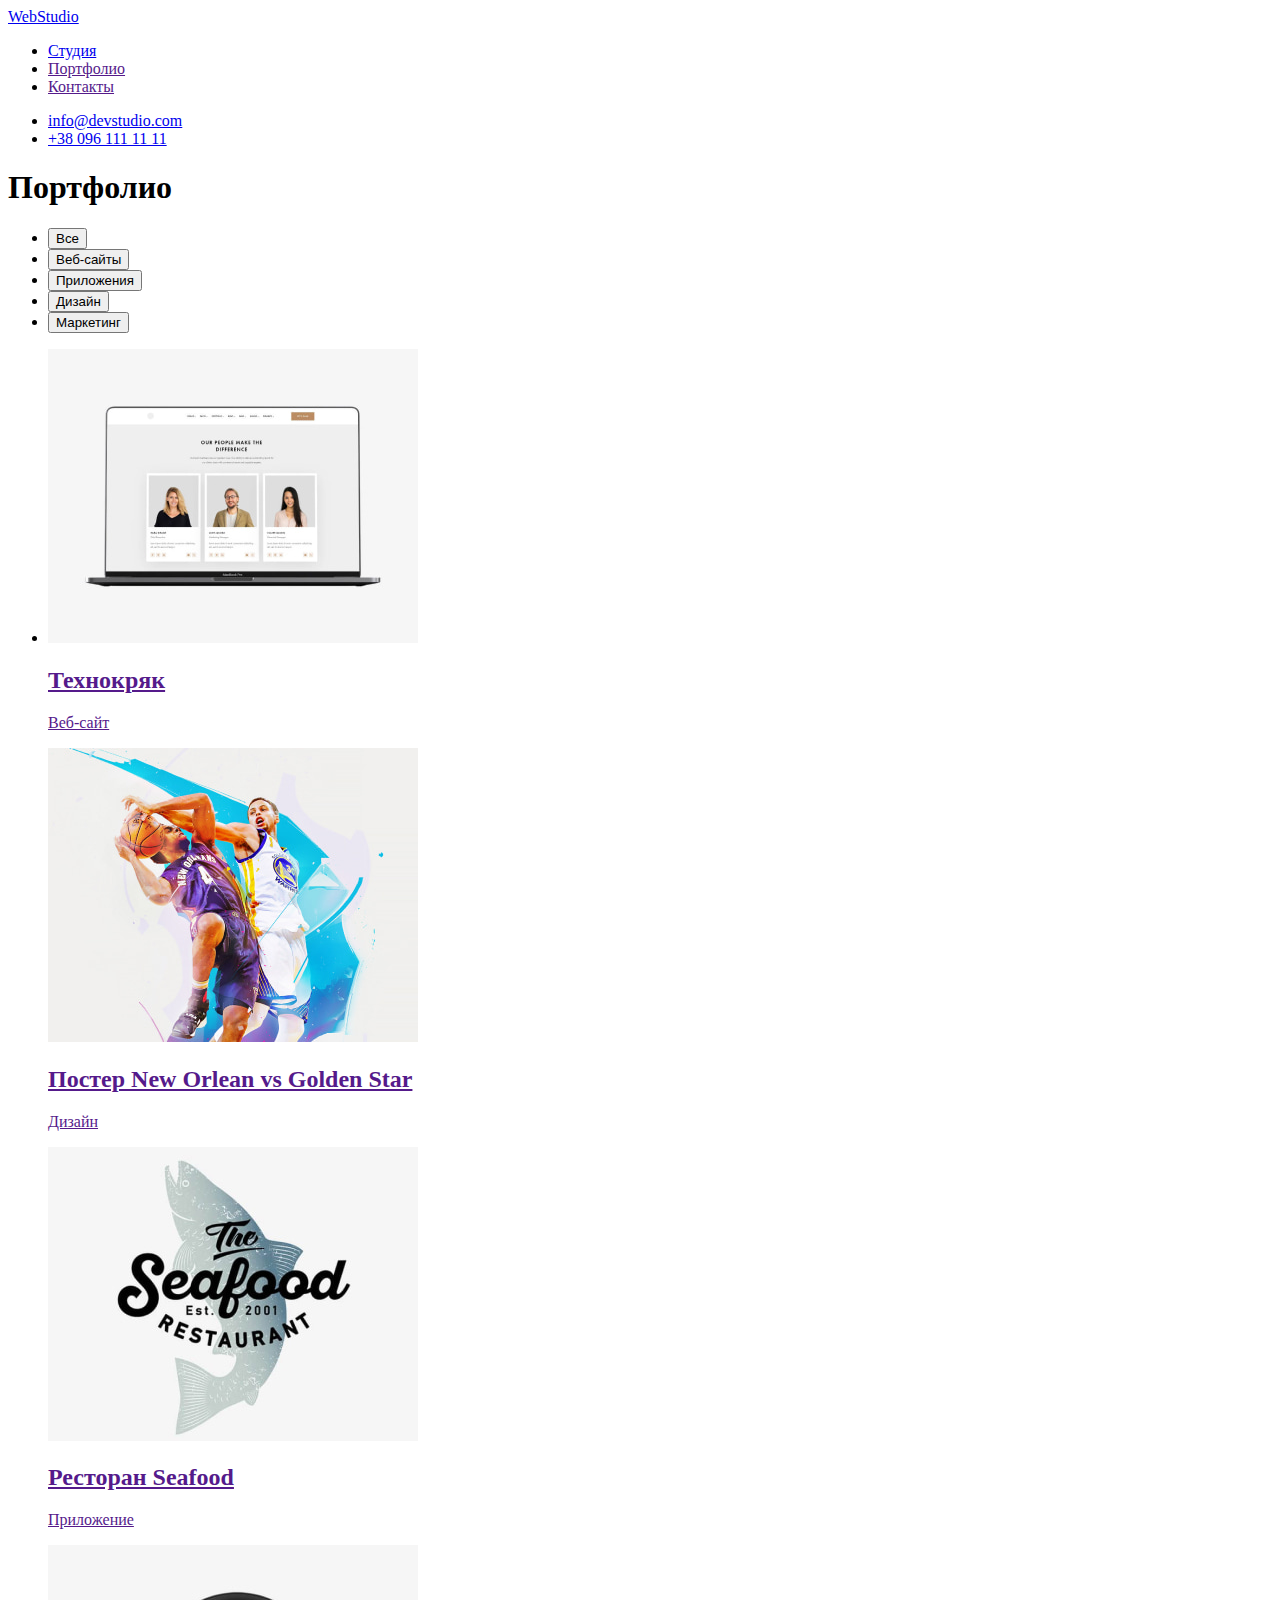
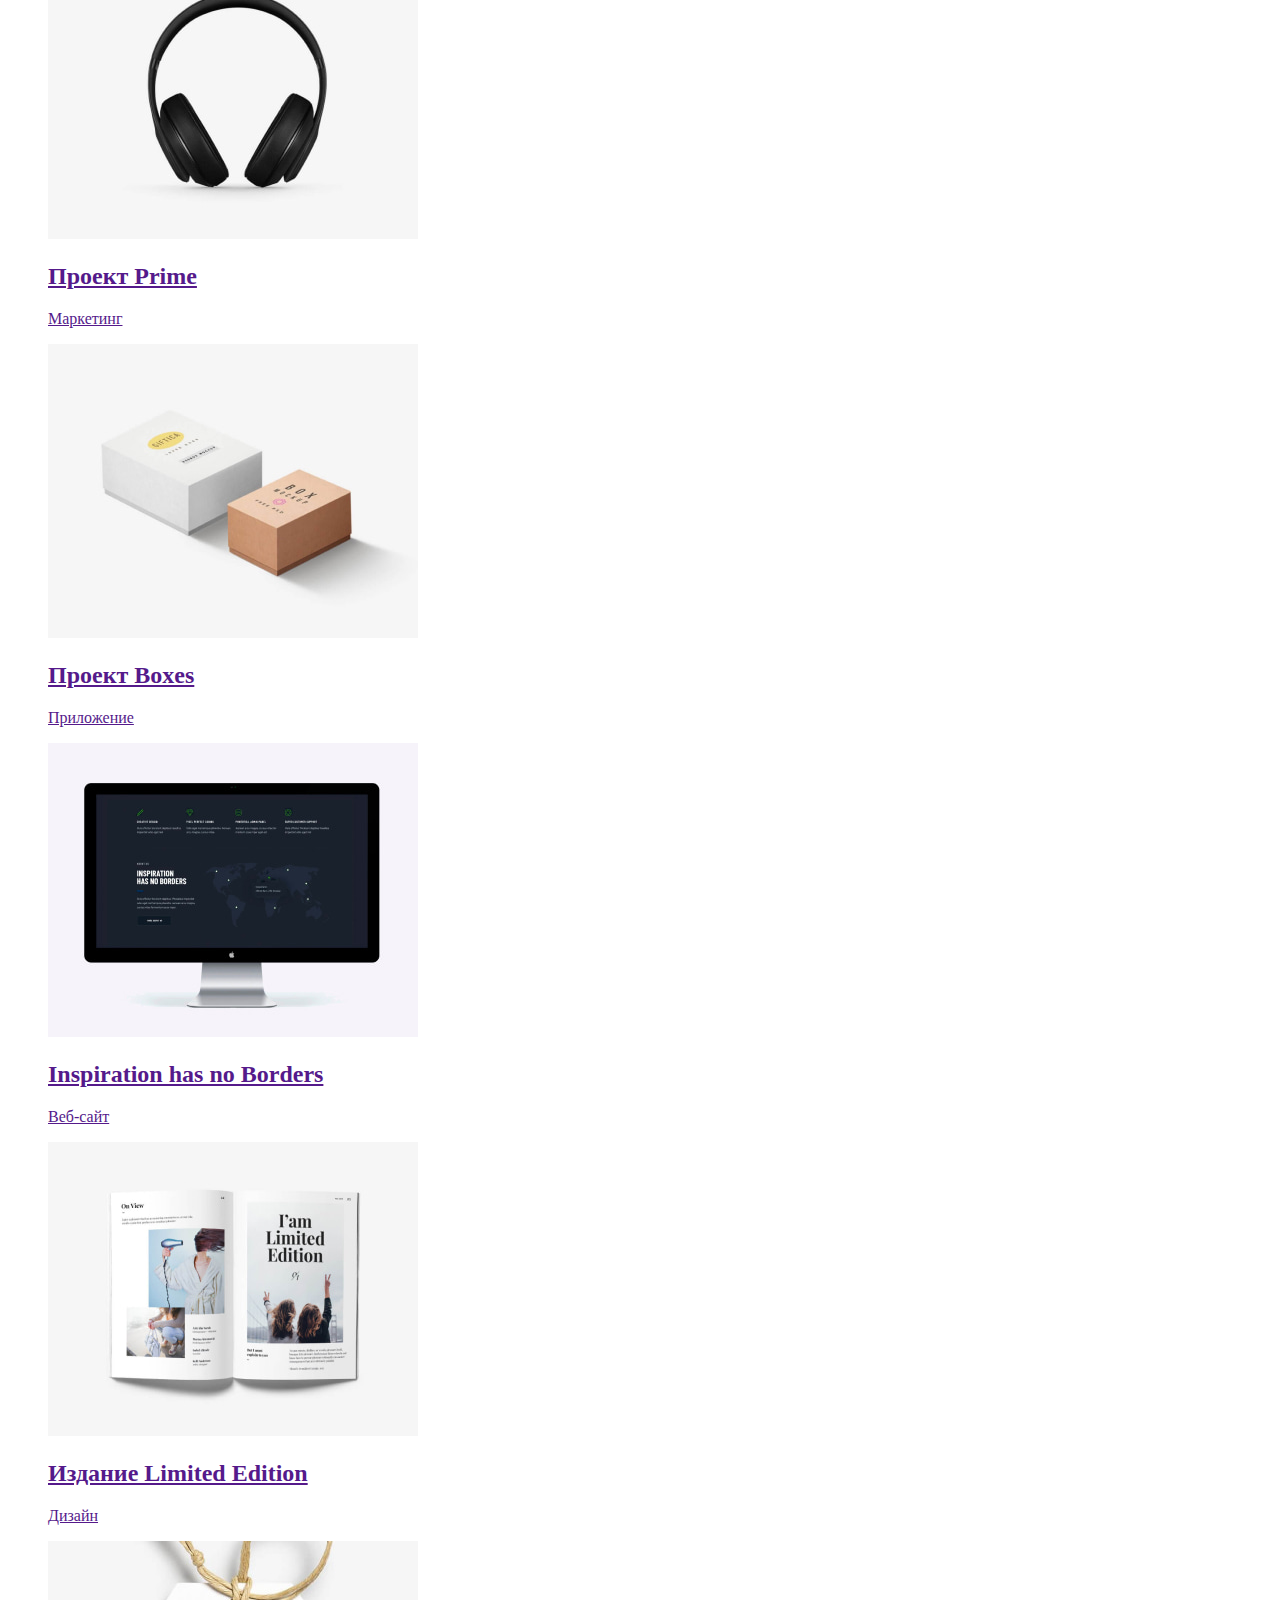
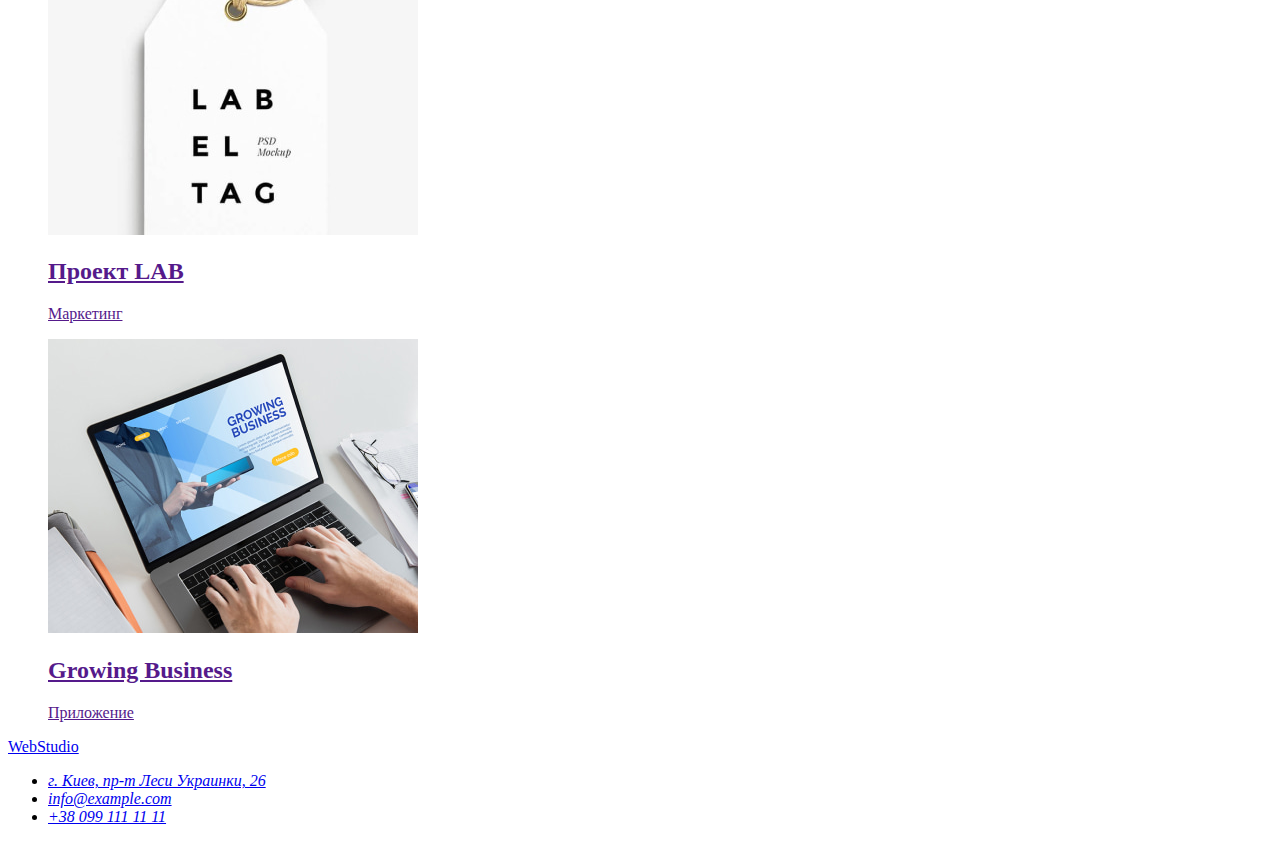
==== portfolio.html @ c010b56a "Добавляет страницу Портфолио, CSS-файл, ссылки на главную страницу" ====
<!DOCTYPE html>
<html lang="ru">
  <head>
    <meta charset="UTF-8" />
    <meta http-equiv="X-UA-Compatible" content="IE=edge" />
    <meta name="viewport" content="width=device-width, initial-scale=1.0" />
    <title>Document</title>
  </head>
  <body>
    <header>
      <nav>
        <a
          href="https://anatoliiyaremchenko.github.io/goit-markup-hw-02/"
          lang="en"
          >WebStudio</a
        >
        <ul>
          <li><a href="https://anatoliiyaremchenko.github.io/goit-markup-hw-02/">Студия</a></li>
          <li><a href="">Портфолио</a></li>
          <li><a href="">Контакты</a></li>
        </ul>
      </nav>
      <ul>
        <li><a href="mailto:info@devstudio.com">info@devstudio.com</a></li>
        <li><a href="tel:+380961111111">+38 096 111 11 11</a></li>
      </ul>
    </header>
    <main>
      <h1>Портфолио</h1>
      <ul>
        <li><button type="button">Все</button></li>
        <li><button type="button">Веб-сайты</button></li>
        <li><button type="button">Приложения</button></li>
        <li><button type="button">Дизайн</button></li>
        <li><button type="button">Маркетинг</button></li>
      </ul>
      <ul>
        <li>
          <a href="">
            <img src="images/02-01.jpg" alt="" width="370" />
            <h2>Технокряк</h2>
            <p>Веб-сайт</p>
          </a>
          <a href="">
            <img src="images/02-02.jpg" alt="" width="370" />
            <h2>Постер New Orlean vs Golden Star</h2>
            <p>Дизайн</p>
          </a>
          <a href="">
            <img src="images/02-03.jpg" alt="" width="370" />
            <h2>Ресторан Seafood</h2>
            <p>Приложение</p>
          </a>
          <a href="">
            <img src="images/02-04.jpg" alt="" width="370" />
            <h2>Проект Prime</h2>
            <p>Маркетинг</p>
          </a>
          <a href="">
            <img src="images/02-05.jpg" alt="" width="370" />
            <h2>Проект Boxes</h2>
            <p>Приложение</p>
          </a>
          <a href="">
            <img src="images/02-06.jpg" alt="" width="370" />
            <h2>Inspiration has no Borders</h2>
            <p>Веб-сайт</p>
          </a>
          <a href="">
            <img src="images/02-07.jpg" alt="" width="370" />
            <h2>Издание Limited Edition</h2>
            <p>Дизайн</p>
          </a>
          <a href="">
            <img src="images/02-08.jpg" alt="" width="370" />
            <h2>Проект LAB</h2>
            <p>Маркетинг</p>
          </a>
          <a href="">
            <img src="images/02-09.jpg" alt="" width="370" />
            <h2>Growing Business</h2>
            <p>Приложение</p>
          </a>
        </li>
      </ul>
    </main>
    <footer>
      <a href="https://anatoliiyaremchenko.github.io/goit-markup-hw-02/" lang="en">WebStudio</a>
      <address>
        <ul>
          <li>
            <a
              href="https://www.google.com/maps/place/%D0%B1%D1%83%D0%BB.+%D0%9B%D0%B5%D1%81%D0%B8+%D0%A3%D0%BA%D1%80%D0%B0%D0%B8%D0%BD%D0%BA%D0%B8,+26,+%D0%9A%D0%B8%D0%B5%D0%B2,+02000/@50.426979,30.5380378,15.58z/data=!4m5!3m4!1s0x40d4cf0e033ecbe9:0x57a4dffefec77da0!8m2!3d50.4265807!4d30.5383858"
              >г. Киев, пр-т Леси Украинки, 26</a
            >
          </li>
          <li>
            <a href="mailto:info@example.com" lang="en">info@example.com</a>
          </li>
          <li><a href="tel:+380991111111">+38 099 111 11 11</a></li>
        </ul>
      </address>
    </footer>
  </body>
</html>
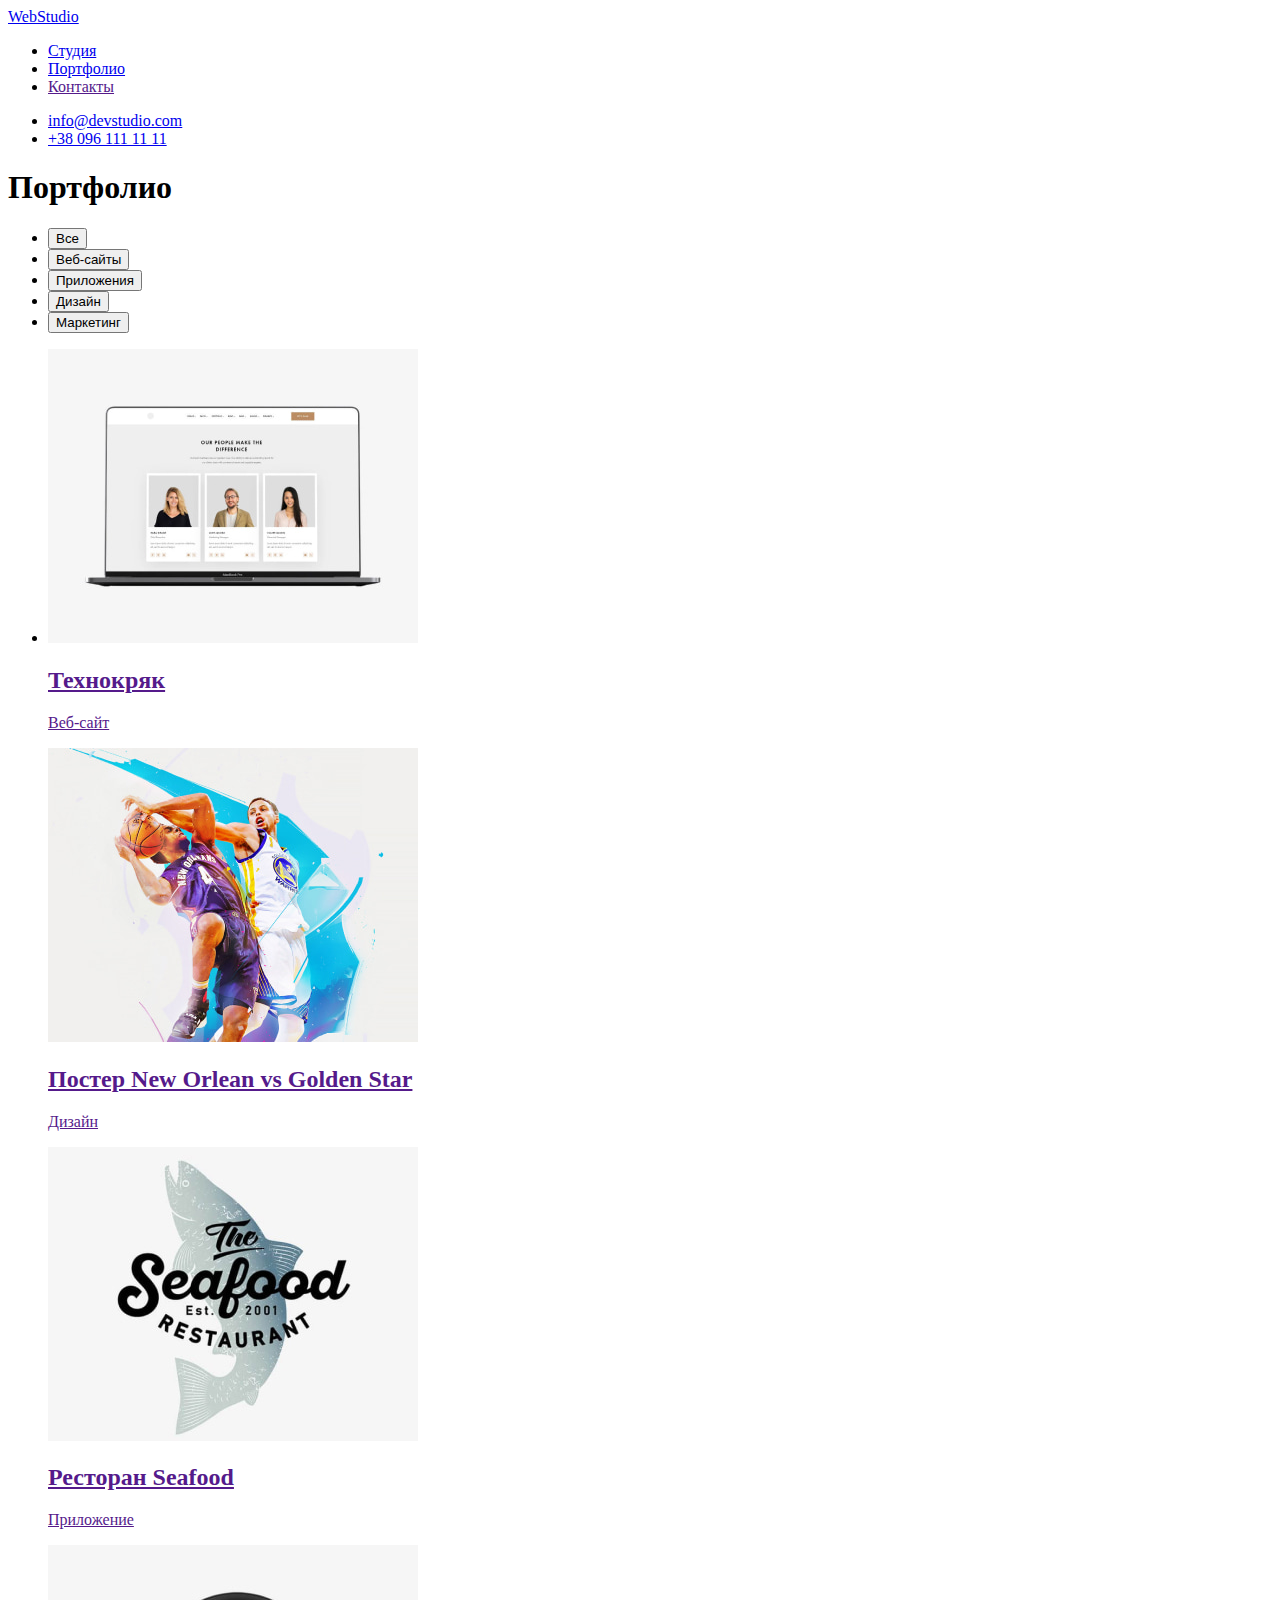
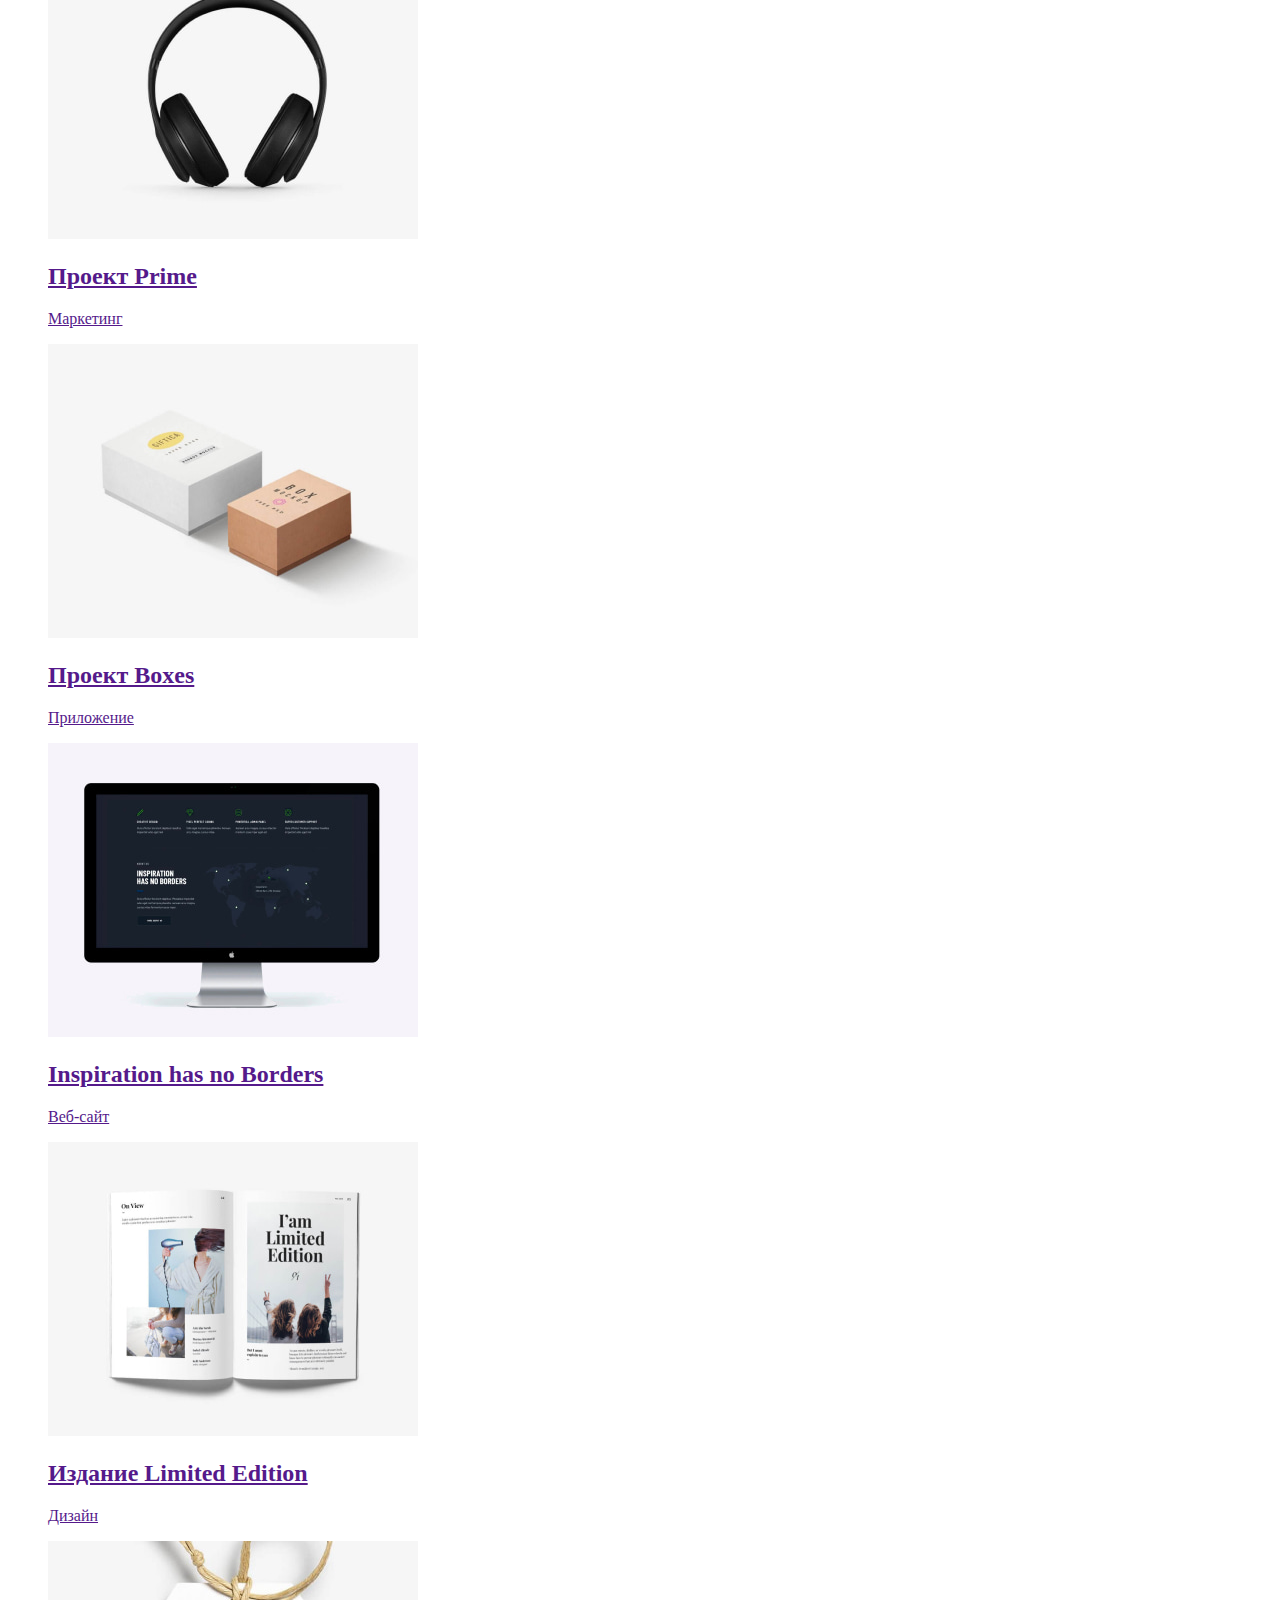
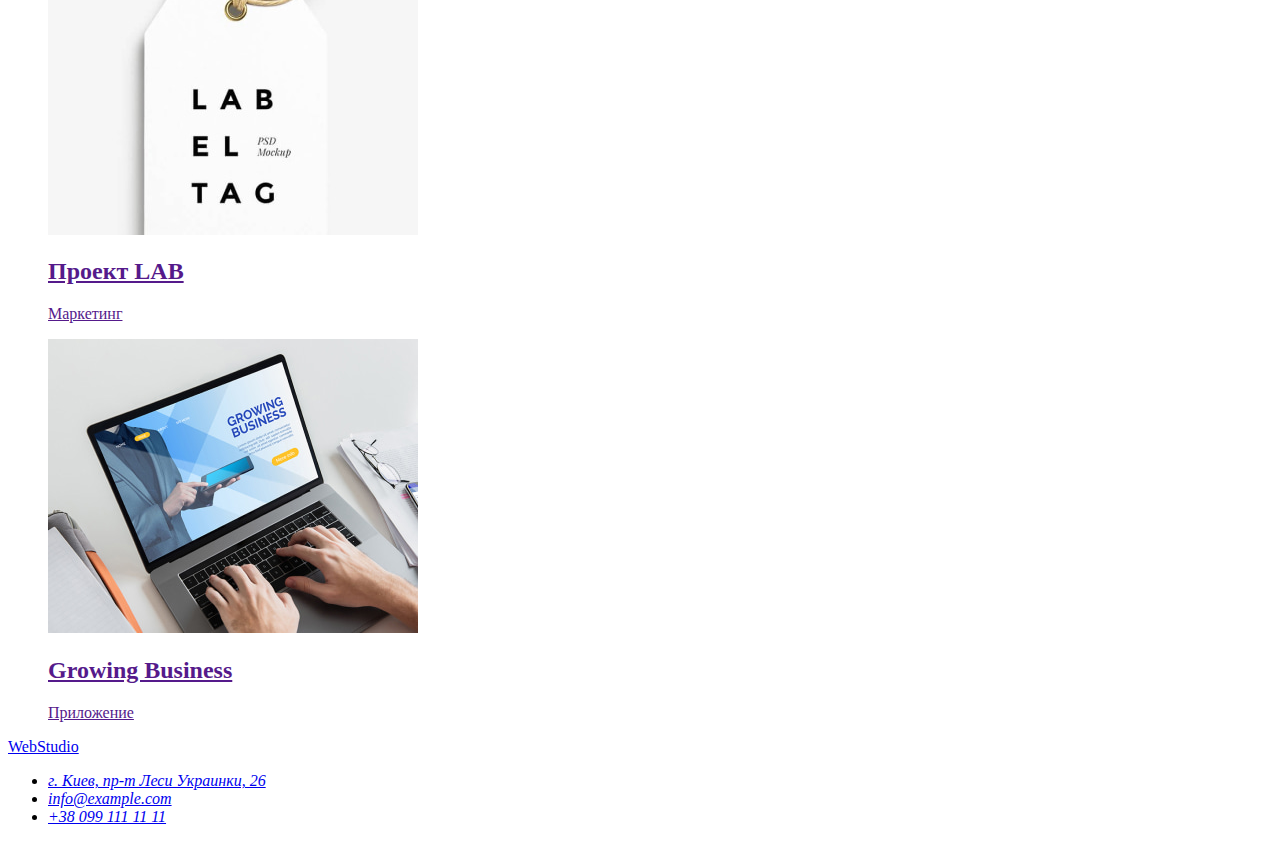
==== commit 349b1f95: "Добавляет адрес ссылки на Портфолио" ====
--- a/portfolio.html
+++ b/portfolio.html
@@ -15,8 +15,12 @@
           >WebStudio</a
         >
         <ul>
-          <li><a href="https://anatoliiyaremchenko.github.io/goit-markup-hw-02/">Студия</a></li>
-          <li><a href="">Портфолио</a></li>
+          <li>
+            <a href="https://anatoliiyaremchenko.github.io/goit-markup-hw-02/"
+              >Студия</a
+            >
+          </li>
+          <li><a href="portfolio.html">Портфолио</a></li>
           <li><a href="">Контакты</a></li>
         </ul>
       </nav>
@@ -85,7 +89,11 @@
       </ul>
     </main>
     <footer>
-      <a href="https://anatoliiyaremchenko.github.io/goit-markup-hw-02/" lang="en">WebStudio</a>
+      <a
+        href="https://anatoliiyaremchenko.github.io/goit-markup-hw-02/"
+        lang="en"
+        >WebStudio</a
+      >
       <address>
         <ul>
           <li>
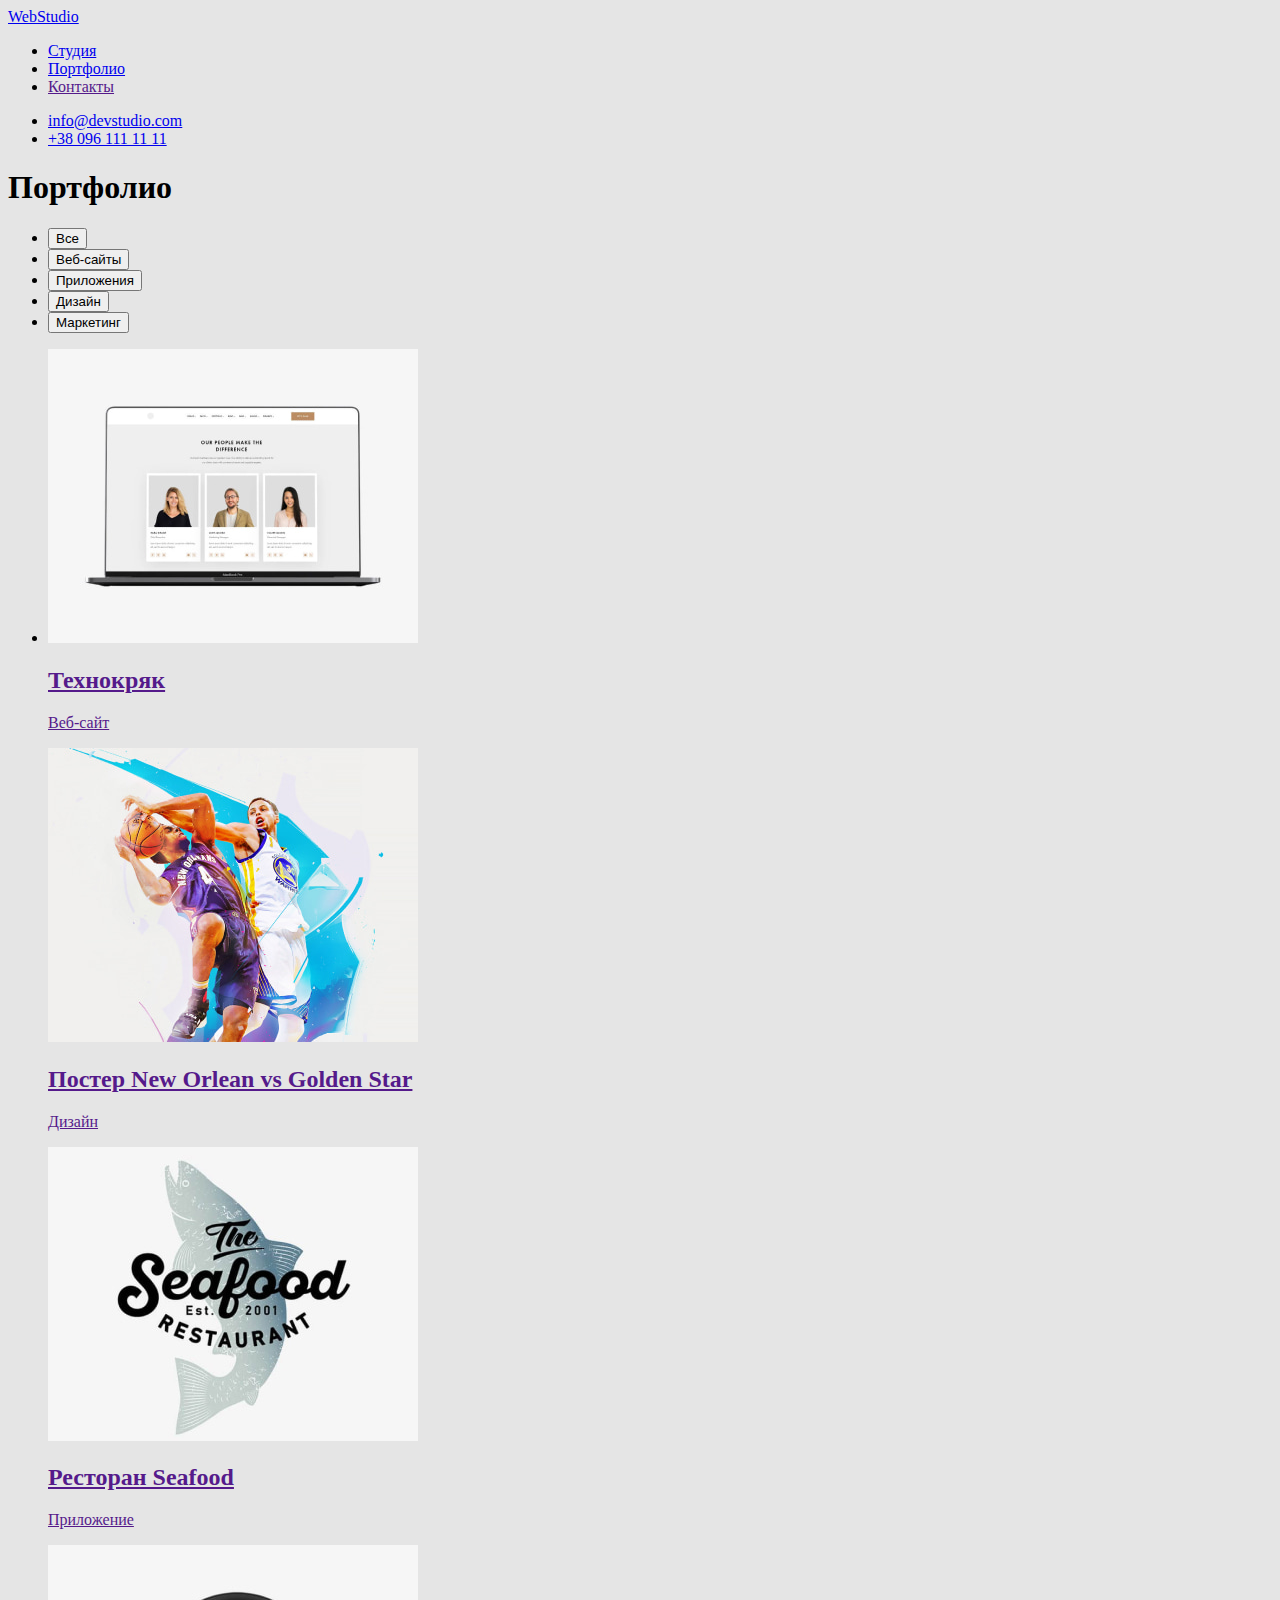
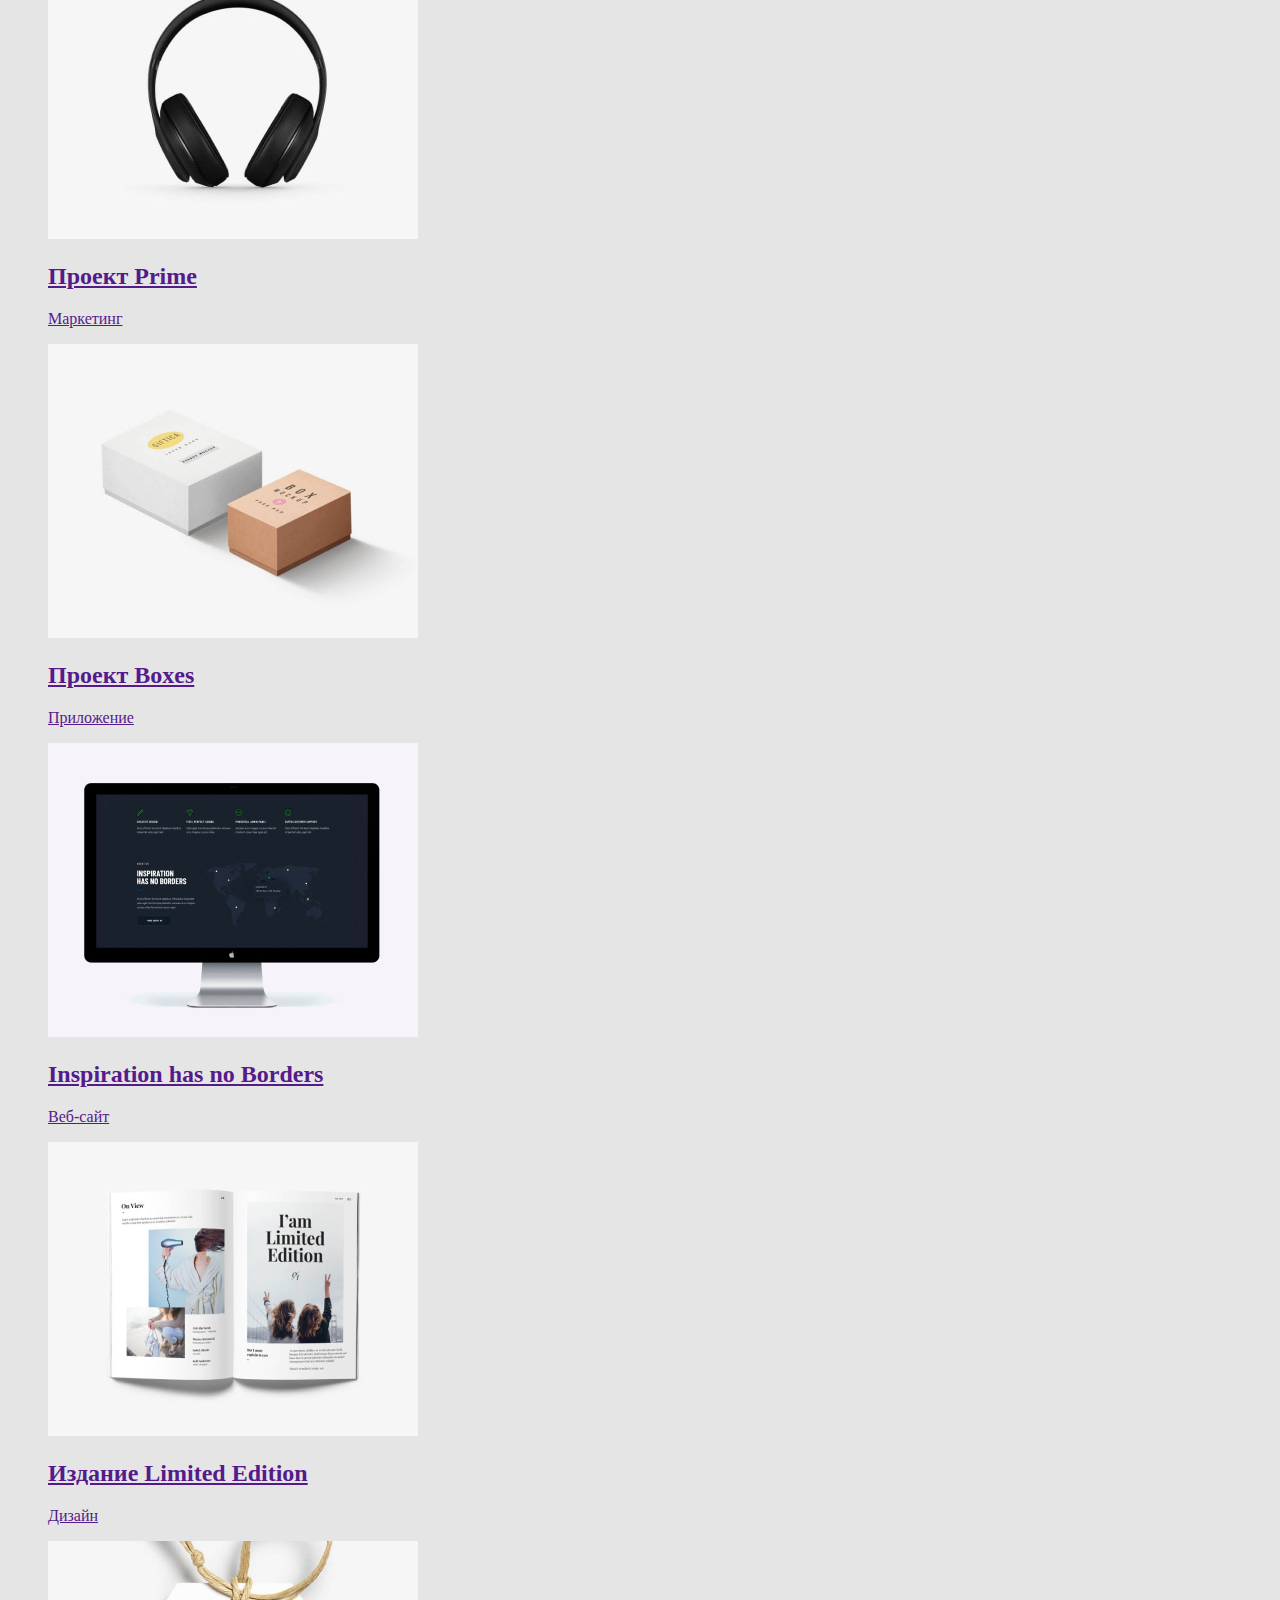
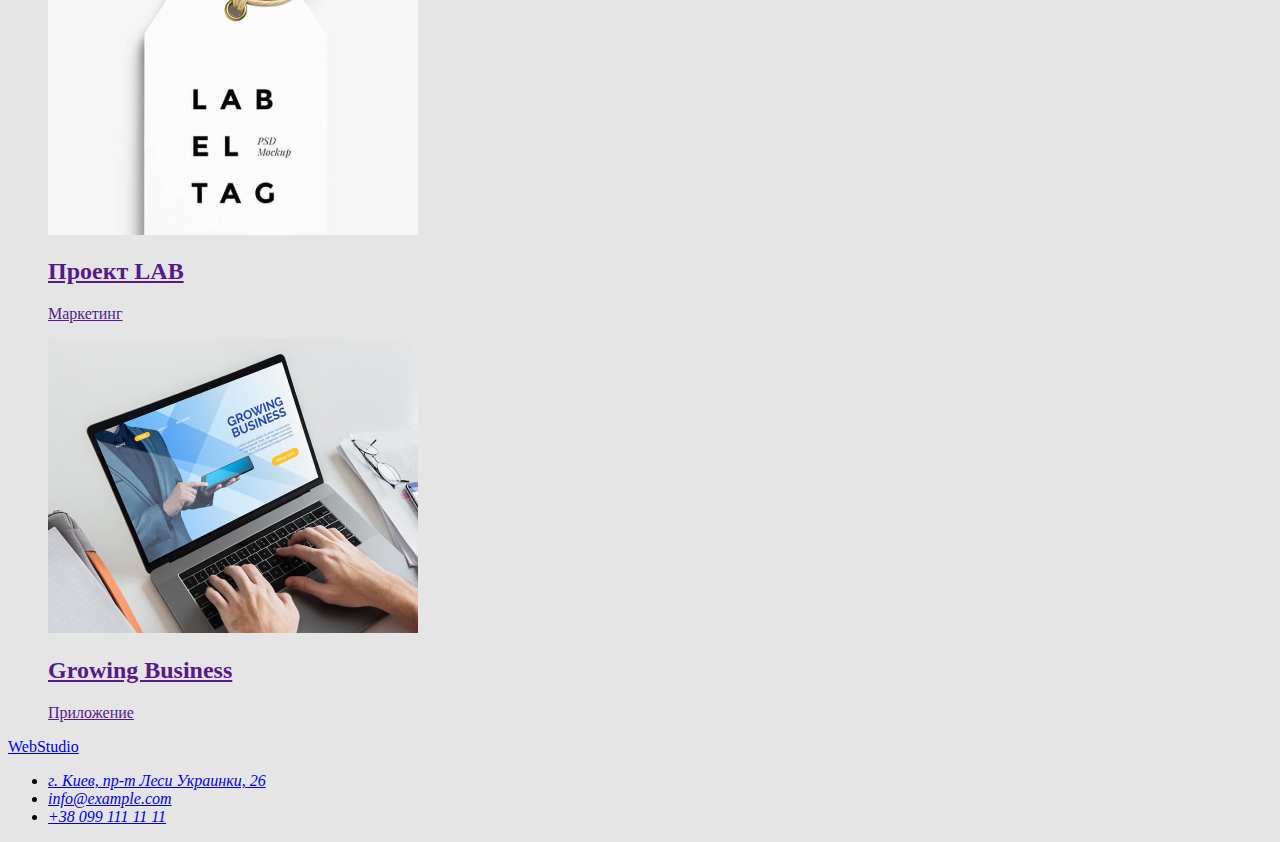
==== commit dc24f5a8: "Добавляет фоновые цвета главной страницы" ====
--- a/portfolio.html
+++ b/portfolio.html
@@ -5,6 +5,7 @@
     <meta http-equiv="X-UA-Compatible" content="IE=edge" />
     <meta name="viewport" content="width=device-width, initial-scale=1.0" />
     <title>Document</title>
+    <link rel="stylesheet" href="css/styles.css" />
   </head>
   <body>
     <header>
--- a/css/styles.css
+++ b/css/styles.css
@@ -0,0 +1,22 @@
+body {
+  background-color: #e5e5e5;
+}
+
+/* цвет текста белый #FFFFFF */
+/* цвет основного текста #212121 */
+/* вторичный цвет текста #757575 */
+/* акцент */
+.page-header {
+  background-color: #ffffff;
+}
+.site-nav a :hover {
+}
+.page-promo {
+  background-color: #2f303a;
+}
+.team {
+  background-color: #f5f4fa;
+}
+.page-footer {
+  background-color: #2f303a;
+}
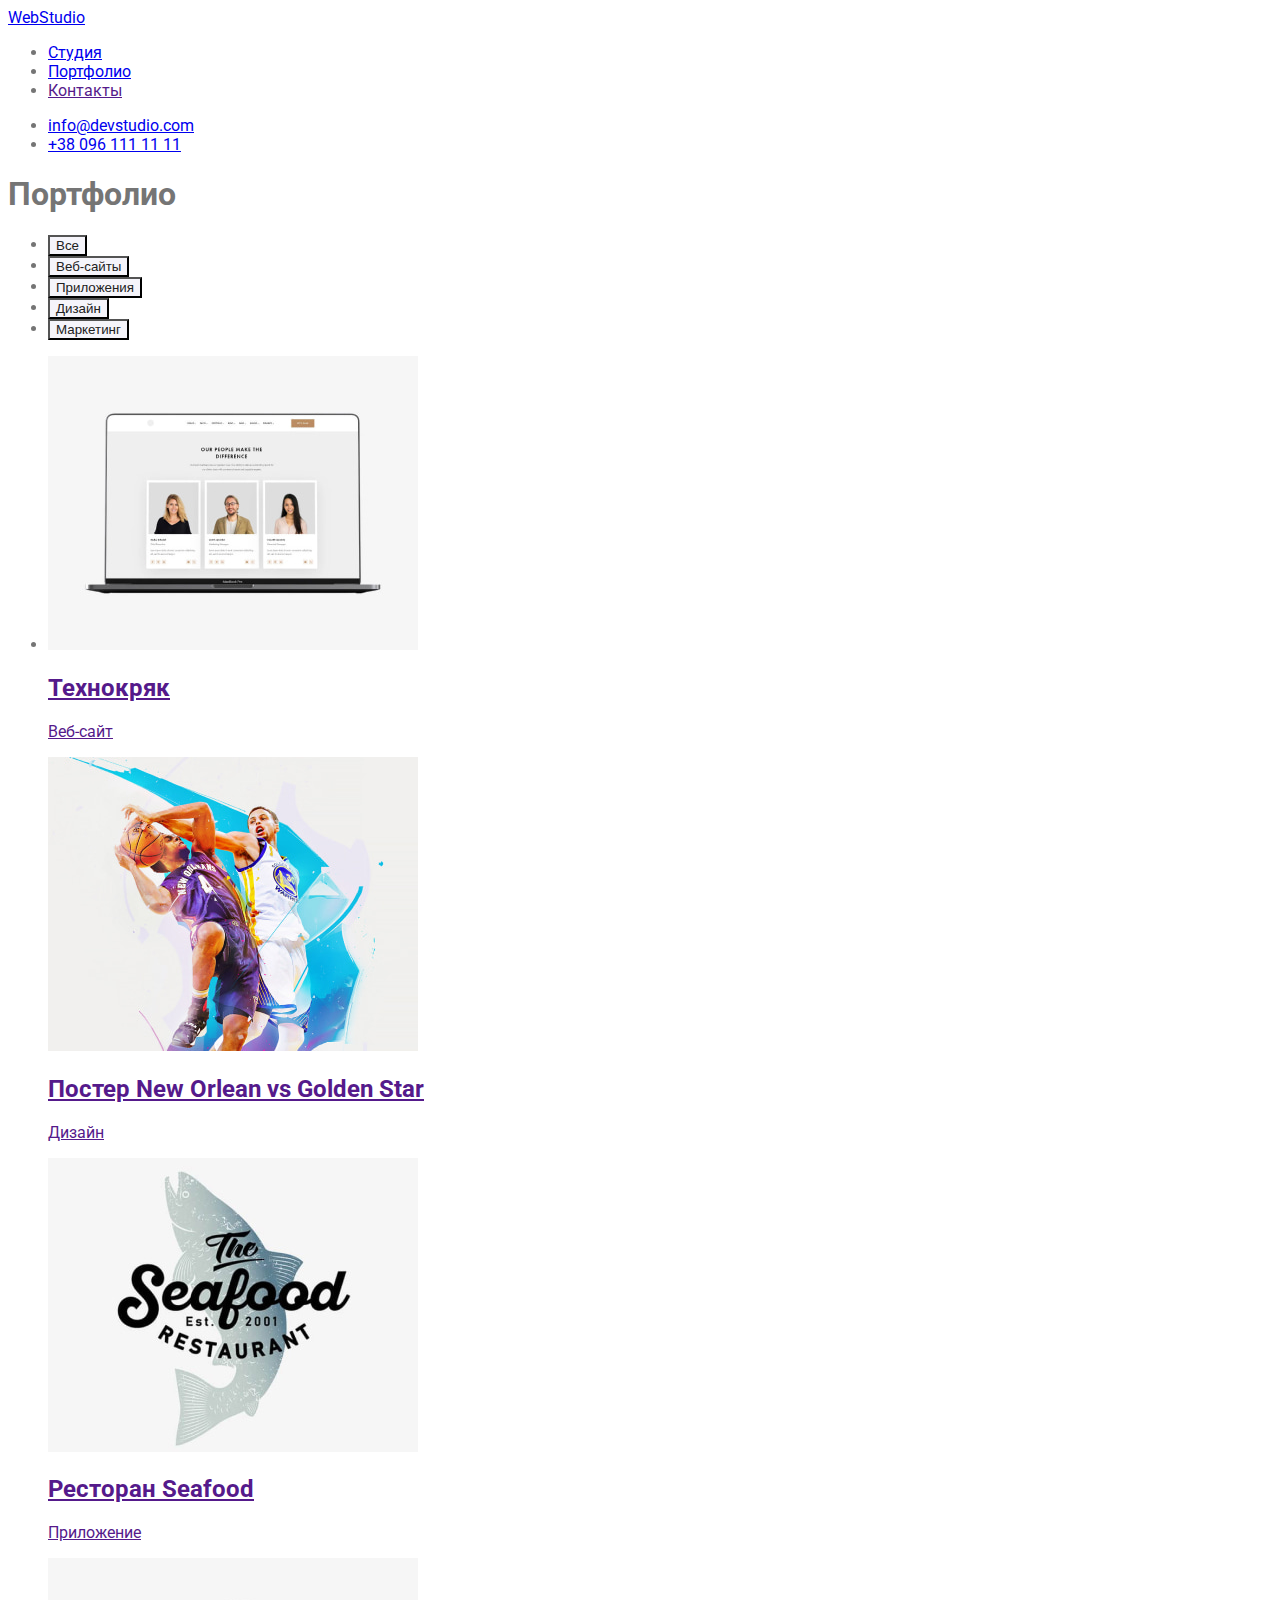
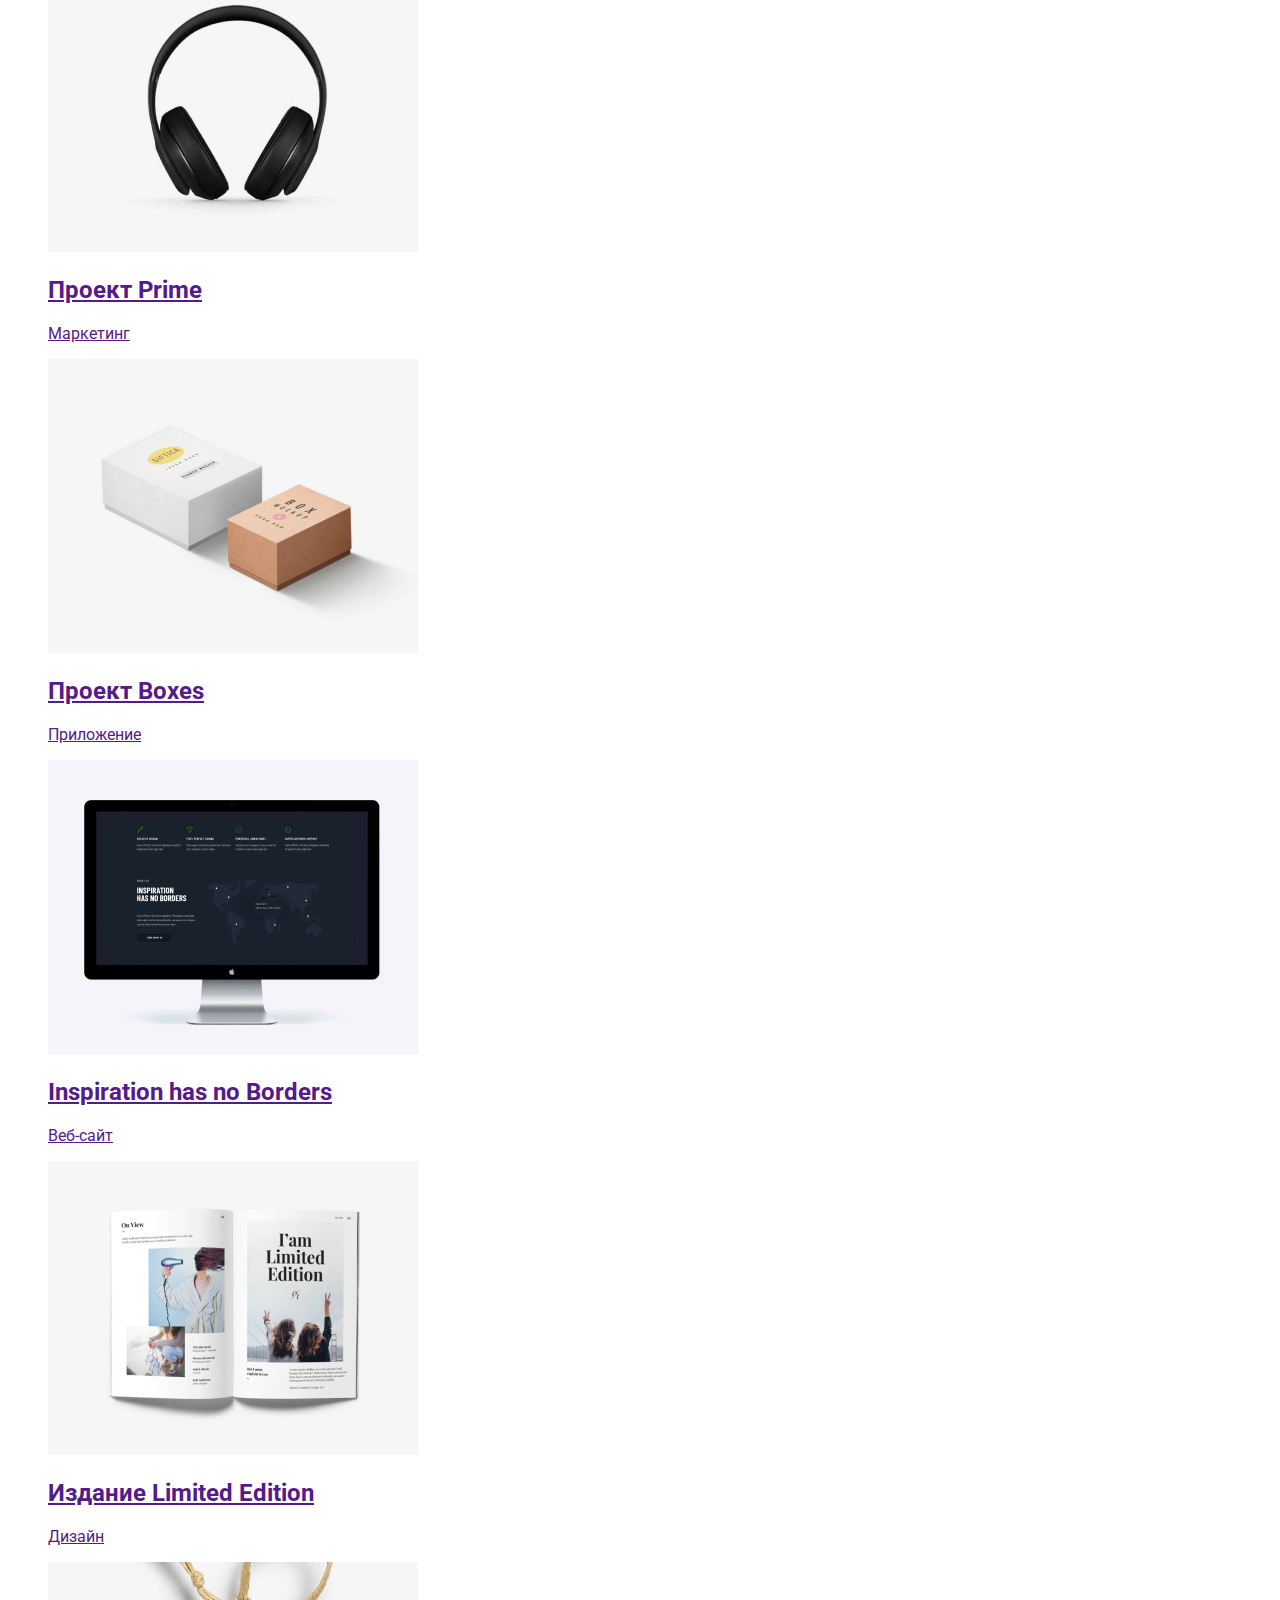
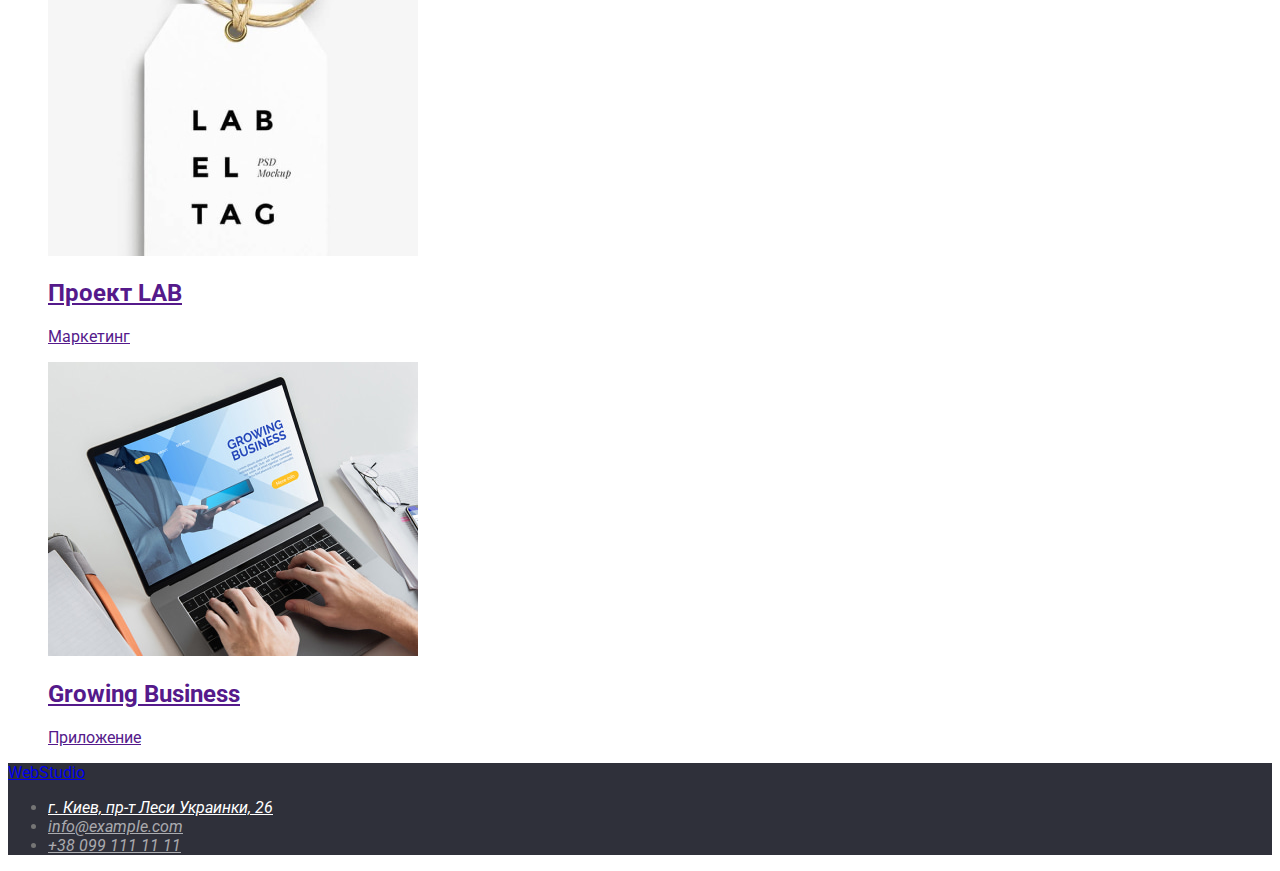
==== commit 2d1490b7: "Добавляет цвета фона и текста, ссылки на шрифты" ====
--- a/portfolio.html
+++ b/portfolio.html
@@ -5,27 +5,27 @@
     <meta http-equiv="X-UA-Compatible" content="IE=edge" />
     <meta name="viewport" content="width=device-width, initial-scale=1.0" />
     <title>Document</title>
+    <link rel="preconnect" href="https://fonts.googleapis.com" />
+    <link rel="preconnect" href="https://fonts.gstatic.com" crossorigin />
+    <link
+      href="https://fonts.googleapis.com/css2?family=Raleway:wght@700&family=Roboto:wght@400;500;700;900&display=swap"
+      rel="stylesheet"
+    />
     <link rel="stylesheet" href="css/styles.css" />
   </head>
   <body>
-    <header>
+    <header class="page-header">
       <nav>
-        <a
-          href="https://anatoliiyaremchenko.github.io/goit-markup-hw-02/"
-          lang="en"
-          >WebStudio</a
-        >
-        <ul>
+        <a class="logo" href="index.html" lang="en">WebStudio</a>
+        <ul class="site-nav">
           <li>
-            <a href="https://anatoliiyaremchenko.github.io/goit-markup-hw-02/"
-              >Студия</a
-            >
+            <a href="index.html">Студия</a>
           </li>
           <li><a href="portfolio.html">Портфолио</a></li>
           <li><a href="">Контакты</a></li>
         </ul>
       </nav>
-      <ul>
+      <ul class="contacts">
         <li><a href="mailto:info@devstudio.com">info@devstudio.com</a></li>
         <li><a href="tel:+380961111111">+38 096 111 11 11</a></li>
       </ul>
@@ -33,80 +33,93 @@
     <main>
       <h1>Портфолио</h1>
       <ul>
-        <li><button type="button">Все</button></li>
-        <li><button type="button">Веб-сайты</button></li>
-        <li><button type="button">Приложения</button></li>
-        <li><button type="button">Дизайн</button></li>
-        <li><button type="button">Маркетинг</button></li>
+        <li><button type="button" class="filter">Все</button></li>
+        <li><button type="button" class="filter">Веб-сайты</button></li>
+        <li><button type="button" class="filter">Приложения</button></li>
+        <li><button type="button" class="filter">Дизайн</button></li>
+        <li><button type="button" class="filter">Маркетинг</button></li>
       </ul>
       <ul>
         <li>
           <a href="">
-            <img src="images/02-01.jpg" alt="" width="370" />
+            <img src="images/02-01.jpg" alt="Web-разработка" width="370" />
             <h2>Технокряк</h2>
             <p>Веб-сайт</p>
           </a>
           <a href="">
-            <img src="images/02-02.jpg" alt="" width="370" />
+            <img src="images/02-02.jpg" alt="Web-дизайн" width="370" />
             <h2>Постер New Orlean vs Golden Star</h2>
             <p>Дизайн</p>
           </a>
           <a href="">
-            <img src="images/02-03.jpg" alt="" width="370" />
+            <img
+              src="images/02-03.jpg"
+              alt="Разработка приложений"
+              width="370"
+            />
             <h2>Ресторан Seafood</h2>
             <p>Приложение</p>
           </a>
           <a href="">
-            <img src="images/02-04.jpg" alt="" width="370" />
+            <img src="images/02-04.jpg" alt="Web-маркетинг" width="370" />
             <h2>Проект Prime</h2>
             <p>Маркетинг</p>
           </a>
           <a href="">
-            <img src="images/02-05.jpg" alt="" width="370" />
+            <img
+              src="images/02-05.jpg"
+              alt="Разработка приложений"
+              width="370"
+            />
             <h2>Проект Boxes</h2>
             <p>Приложение</p>
           </a>
           <a href="">
-            <img src="images/02-06.jpg" alt="" width="370" />
+            <img src="images/02-06.jpg" alt="Web-разработка" width="370" />
             <h2>Inspiration has no Borders</h2>
             <p>Веб-сайт</p>
           </a>
           <a href="">
-            <img src="images/02-07.jpg" alt="" width="370" />
+            <img src="images/02-07.jpg" alt="Web-дизайн" width="370" />
             <h2>Издание Limited Edition</h2>
             <p>Дизайн</p>
           </a>
           <a href="">
-            <img src="images/02-08.jpg" alt="" width="370" />
+            <img src="images/02-08.jpg" alt="Web-маркетинг" width="370" />
             <h2>Проект LAB</h2>
             <p>Маркетинг</p>
           </a>
           <a href="">
-            <img src="images/02-09.jpg" alt="" width="370" />
+            <img
+              src="images/02-09.jpg"
+              alt="Разработка приложений"
+              width="370"
+            />
             <h2>Growing Business</h2>
             <p>Приложение</p>
           </a>
         </li>
       </ul>
     </main>
-    <footer>
-      <a
-        href="https://anatoliiyaremchenko.github.io/goit-markup-hw-02/"
-        lang="en"
-        >WebStudio</a
-      >
+    <footer class="page-footer">
+      <a class="logo" href="index.html" lang="en">WebStudio</a>
       <address>
         <ul>
           <li>
             <a
               href="https://www.google.com/maps/place/%D0%B1%D1%83%D0%BB.+%D0%9B%D0%B5%D1%81%D0%B8+%D0%A3%D0%BA%D1%80%D0%B0%D0%B8%D0%BD%D0%BA%D0%B8,+26,+%D0%9A%D0%B8%D0%B5%D0%B2,+02000/@50.426979,30.5380378,15.58z/data=!4m5!3m4!1s0x40d4cf0e033ecbe9:0x57a4dffefec77da0!8m2!3d50.4265807!4d30.5383858"
+              class="map-link"
               >г. Киев, пр-т Леси Украинки, 26</a
             >
           </li>
           <li>
-            <a href="mailto:info@example.com" lang="en">info@example.com</a>
+            <a href="mailto:info@example.com" lang="en" class="link"
+              >info@example.com</a
+            >
           </li>
-          <li><a href="tel:+380991111111">+38 099 111 11 11</a></li>
+          <li>
+            <a href="tel:+380991111111" class="link">+38 099 111 11 11</a>
+          </li>
         </ul>
       </address>
     </footer>
--- a/css/styles.css
+++ b/css/styles.css
@@ -1,22 +1,87 @@
-body {
-  background-color: #e5e5e5;
+/* ----- отображение ----- */
+
+/* палитра цветов */
+:root {
+  --main-text-color: #757575;
+  --second-text-color: #212121;
+  --third-text-color: #ffffff;
+  --main-bg-color: #ffffff;
+  --second-bg-color: #2f303a;
+  --third-bg-color: #f5f4fa;
+  --filters-btn-color: #f5f4fa;
+  --accent-color: #2196f3;
+  --accent-order-color: #188CE8;
+  --footer-link-color: rgba(255, 255, 255, 0.6);
 }
 
-/* цвет текста белый #FFFFFF */
-/* цвет основного текста #212121 */
-/* вторичный цвет текста #757575 */
-/* акцент */
-.page-header {
-  background-color: #ffffff;
+body {
+  background-color: var(--main-bg-color);
+  color: var(--main-text-color);
+  font-family: 'Raleway', sans-serif;
+  font-family: 'Roboto', sans-serif;
 }
-.site-nav a :hover {
+/* цвет текста */
+
+.contacts .link {
+  color: var(--main-text-color);
 }
-.page-promo {
-  background-color: #2f303a;
+
+.site-nav .link,
+.hero-title,
+.section-header,
+.filter {
+  color: var(--second-text-color);
 }
+
+.hero-title,
+.map-link,
+.order,
+.filter:hover,
+.filter:focus {
+  color: var(--third-text-color);
+}
+
+.page-footer .link {
+  color: var(--footer-link-color);
+}
+
+/* цвет фона */
+
+.hero,
+.page-footer {
+  background-color: var(--second-bg-color);
+}
+
 .team {
-  background-color: #f5f4fa;
+  background-color: var(--third-bg-color);
 }
-.page-footer {
-  background-color: #2f303a;
+
+.order,
+.filter:hover,
+.filter:focus {
+  background-color: var(--accent-color);
 }
+
+.order:hover,
+.order:focus {var(--accent-order-color);}
+
+.filter {
+  background-color: var(--filters-btn-color);
+}
+
+/* активные состояния */
+
+.site-nav :hover,
+.site-nav :focus,
+.contacts :hover,
+.contacts :focus,
+.map-link :hover,
+.map-link :focus,
+.page-footer .link:hover,
+.page-footer .link:focus {
+  color: var(--accent-color);
+}
+
+button {
+  cursor: pointer;
+}
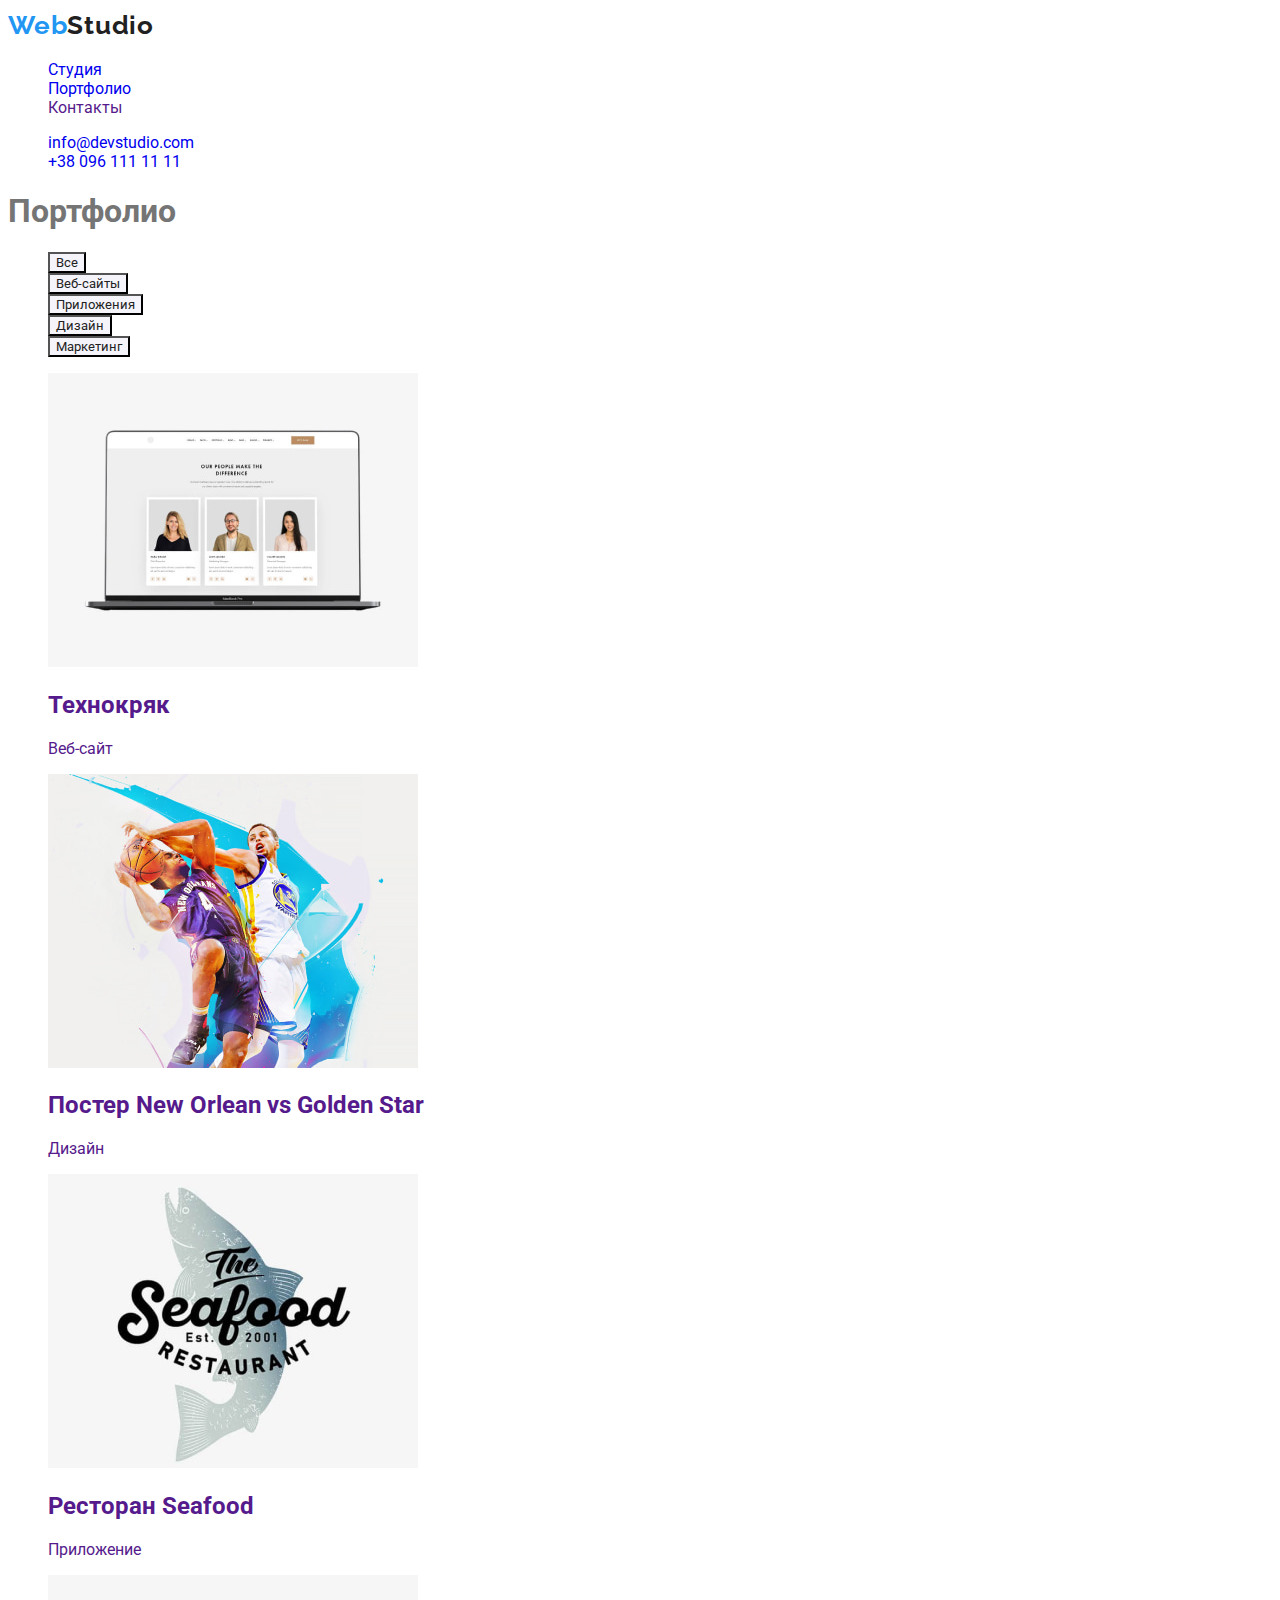
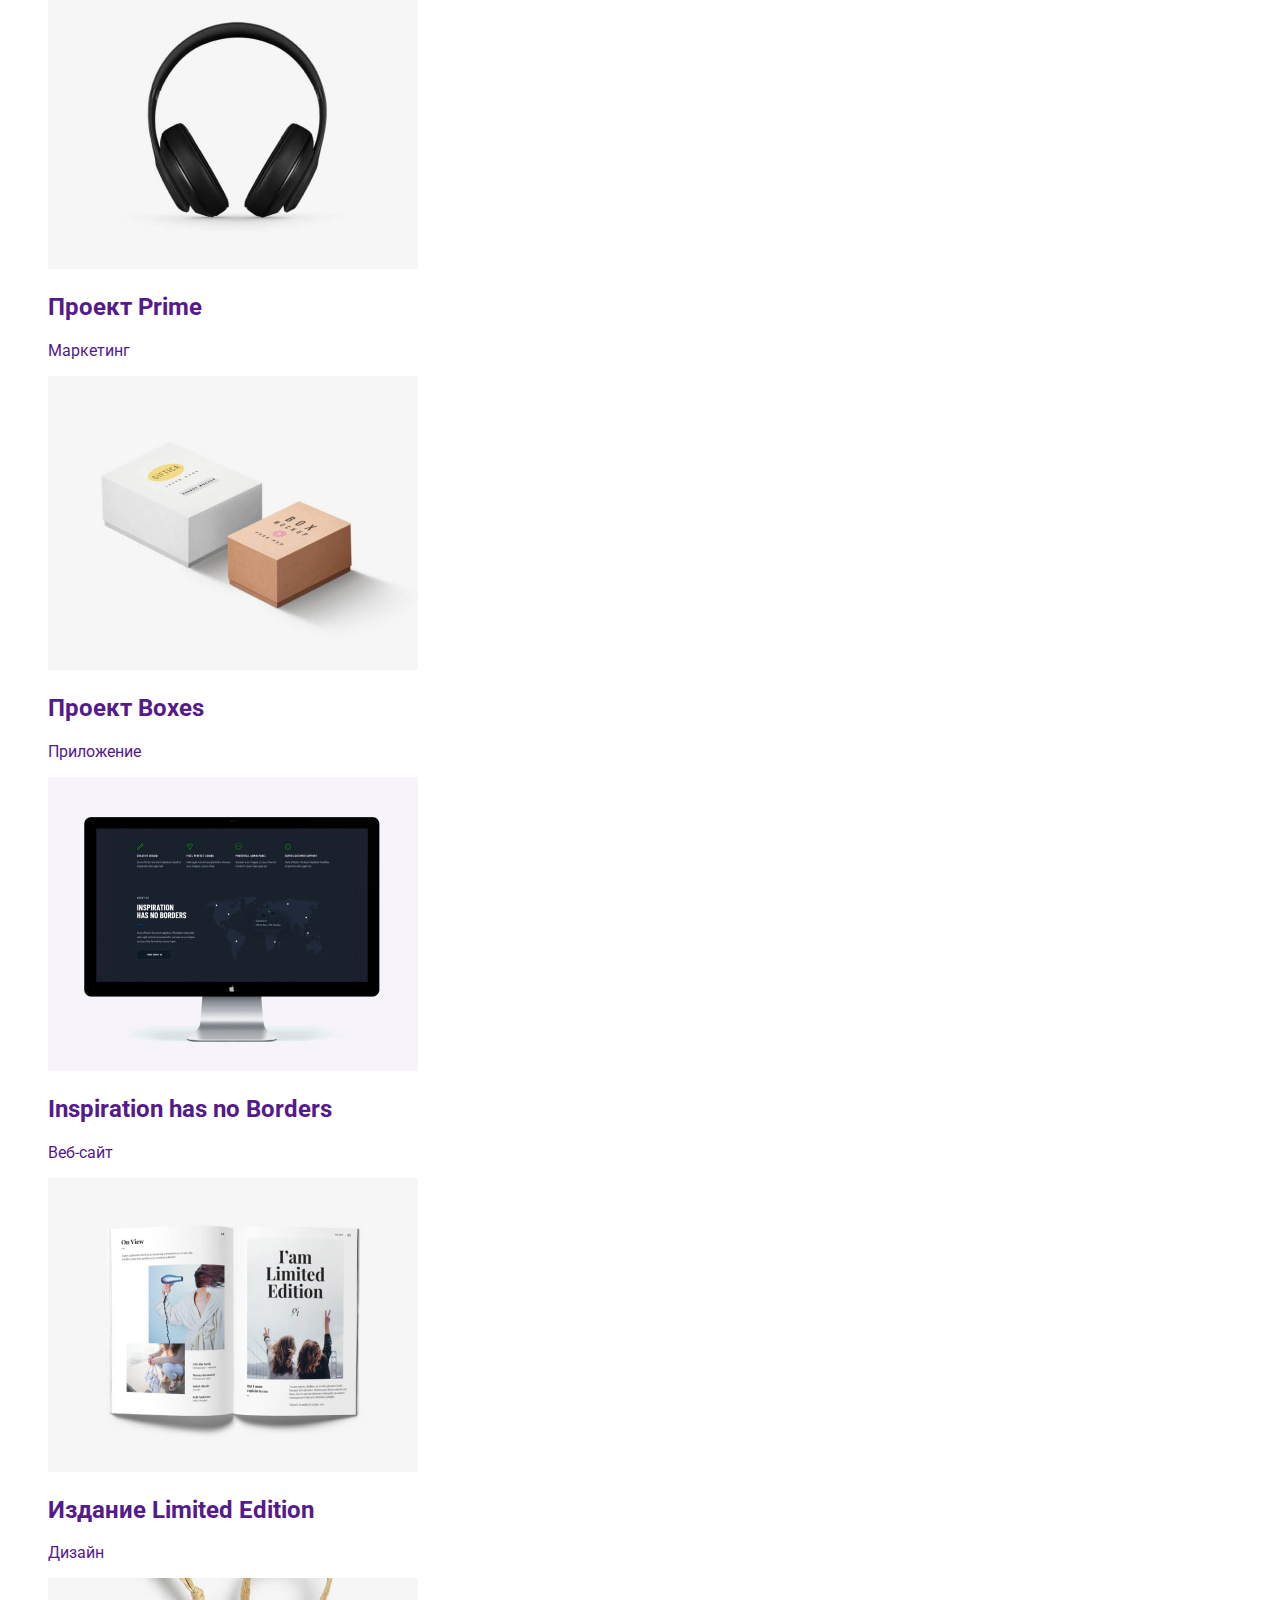
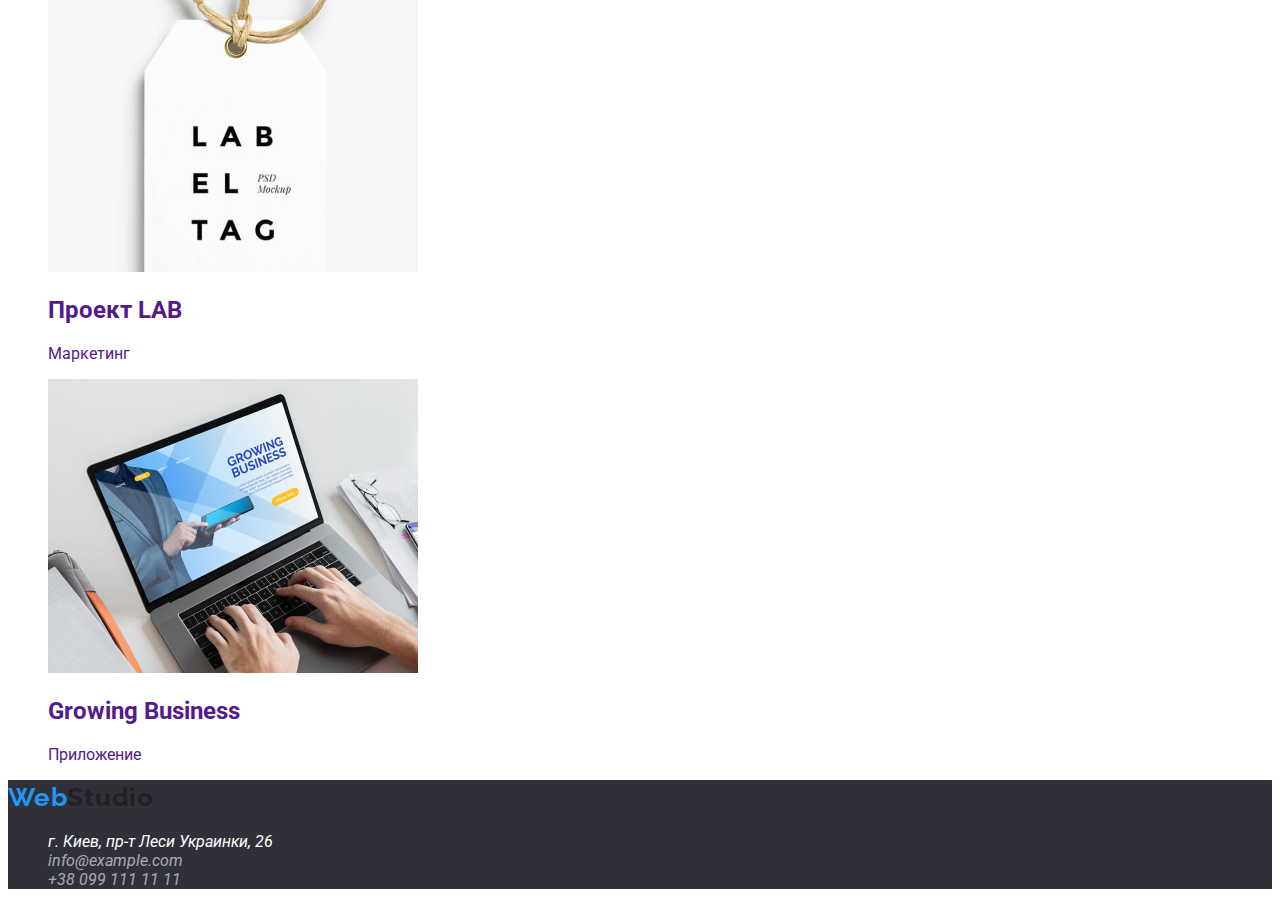
==== commit 8f8fac26: "Добавляет оформление текста главной страницы" ====
--- a/portfolio.html
+++ b/portfolio.html
@@ -16,7 +16,9 @@
   <body>
     <header class="page-header">
       <nav>
-        <a class="logo" href="index.html" lang="en">WebStudio</a>
+        <a class="logo" href="index.html" lang="en"
+          ><span class="logo-color">Web</span>Studio</a
+        >
         <ul class="site-nav">
           <li>
             <a href="index.html">Студия</a>
@@ -102,7 +104,9 @@
       </ul>
     </main>
     <footer class="page-footer">
-      <a class="logo" href="index.html" lang="en">WebStudio</a>
+      <a class="logo" href="index.html" lang="en"
+        ><span class="logo-color">Web</span>Studio</a
+      >
       <address>
         <ul>
           <li>
--- a/css/styles.css
+++ b/css/styles.css
@@ -1,6 +1,5 @@
-/* ----- отображение ----- */
+/* палитра цветов */
 
-/* палитра цветов */
 :root {
   --main-text-color: #757575;
   --second-text-color: #212121;
@@ -10,78 +9,148 @@
   --third-bg-color: #f5f4fa;
   --filters-btn-color: #f5f4fa;
   --accent-color: #2196f3;
-  --accent-order-color: #188CE8;
+  --accent-order-color: #188ce8;
   --footer-link-color: rgba(255, 255, 255, 0.6);
 }
 
 body {
   background-color: var(--main-bg-color);
   color: var(--main-text-color);
-  font-family: 'Raleway', sans-serif;
-  font-family: 'Roboto', sans-serif;
+  font-family: "Roboto", sans-serif;
 }
-/* цвет текста */
 
-.contacts .link {
-  color: var(--main-text-color);
+a {
+  text-decoration: none;
+}
+li {
+  list-style-type: none;
+}
+button {
+  font-family: inherit;
+  cursor: pointer;
+}
+
+.logo {
+  font-family: "Raleway", sans-serif;
+  font-weight: 700;
+  font-size: 26px;
+  line-height: 1.38;
+  letter-spacing: 0.03em;
+  color: var(--second-text-color);
+}
+
+.logo-color,
+.site-nav .link:hover,
+.site-nav .link:focus,
+.contacts .link:hover,
+.contacts .link:focus,
+.map-link:hover,
+.map-link:focus,
+.page-footer .link:hover,
+.page-footer .link:focus {
+  color: var(--accent-color);
 }
 
 .site-nav .link,
-.hero-title,
-.section-header,
-.filter {
+.contacts .link {
+  font-weight: 500;
+  font-size: 14px;
+  line-height: 1.17;
+  letter-spacing: 0.02em;
   color: var(--second-text-color);
 }
 
-.hero-title,
-.map-link,
-.order,
-.filter:hover,
-.filter:focus {
+.hero,
+.page-footer {
+  background-color: var(--second-bg-color);
+}
+
+.hero-title {
+  font-weight: 900;
+  font-size: 44px;
+  line-height: 1.36;
+  text-align: center;
+  letter-spacing: 0.06em;
+  text-transform: uppercase;
   color: var(--third-text-color);
+}
+
+.order {
+  font-weight: 700;
+  font-size: 16px;
+  line-height: 1.87;
+  display: flex;
+  align-items: center;
+  letter-spacing: 0.06em;
+  color: var(--third-text-color);
+  background-color: var(--accent-color);
+}
+
+.order:hover,
+.order:focus {
+  background-color: var(--accent-order-color);
+}
+
+.section-advantages .section-header {
+  font-size: 14px;
+  line-height: 1.17;
+  letter-spacing: 0.03em;
+  text-transform: uppercase;
+  color: var(--second-text-color);
+}
+
+.section-text {
+  font-size: 14px;
+  line-height: 1.71px;
+  letter-spacing: 0.03em;
+}
+
+.section-activities .section-header,
+.section-team .section-header {
+  font-size: 36px;
+  line-height: 1.17;
+  text-align: center;
+  letter-spacing: 0.03em;
+  color: var(--second-text-color);
+}
+
+.team-header {
+  font-weight: 500;
+  font-size: 16px;
+  line-height: 1.17;
+  text-align: center;
+  letter-spacing: 0.03em;
+  color: var(--second-text-color);
+}
+
+.section-team p {
+  font-size: 16px;
+  line-height: 1.17;
+  text-align: center;
+  letter-spacing: 0.03em;
+}
+
+.section-team {
+  background-color: var(--third-bg-color);
 }
 
 .page-footer .link {
   color: var(--footer-link-color);
 }
 
-/* цвет фона */
-
-.hero,
-.page-footer {
-  background-color: var(--second-bg-color);
+.footer-logo-color,
+.map-link,
+.filter:hover,
+.filter:focus {
+  color: var(--third-text-color);
 }
 
-.team {
-  background-color: var(--third-bg-color);
+.filter {
+  color: var(--second-text-color);
+  background-color: var(--filters-btn-color);
 }
 
-.order,
 .filter:hover,
 .filter:focus {
   background-color: var(--accent-color);
 }
-
-.order:hover,
-.order:focus {var(--accent-order-color);}
-
-.filter {
-  background-color: var(--filters-btn-color);
-}
-
-/* активные состояния */
-
-.site-nav :hover,
-.site-nav :focus,
-.contacts :hover,
-.contacts :focus,
-.map-link :hover,
-.map-link :focus,
-.page-footer .link:hover,
-.page-footer .link:focus {
-  color: var(--accent-color);
-}
-
-button {
-  cursor: pointer;
-}
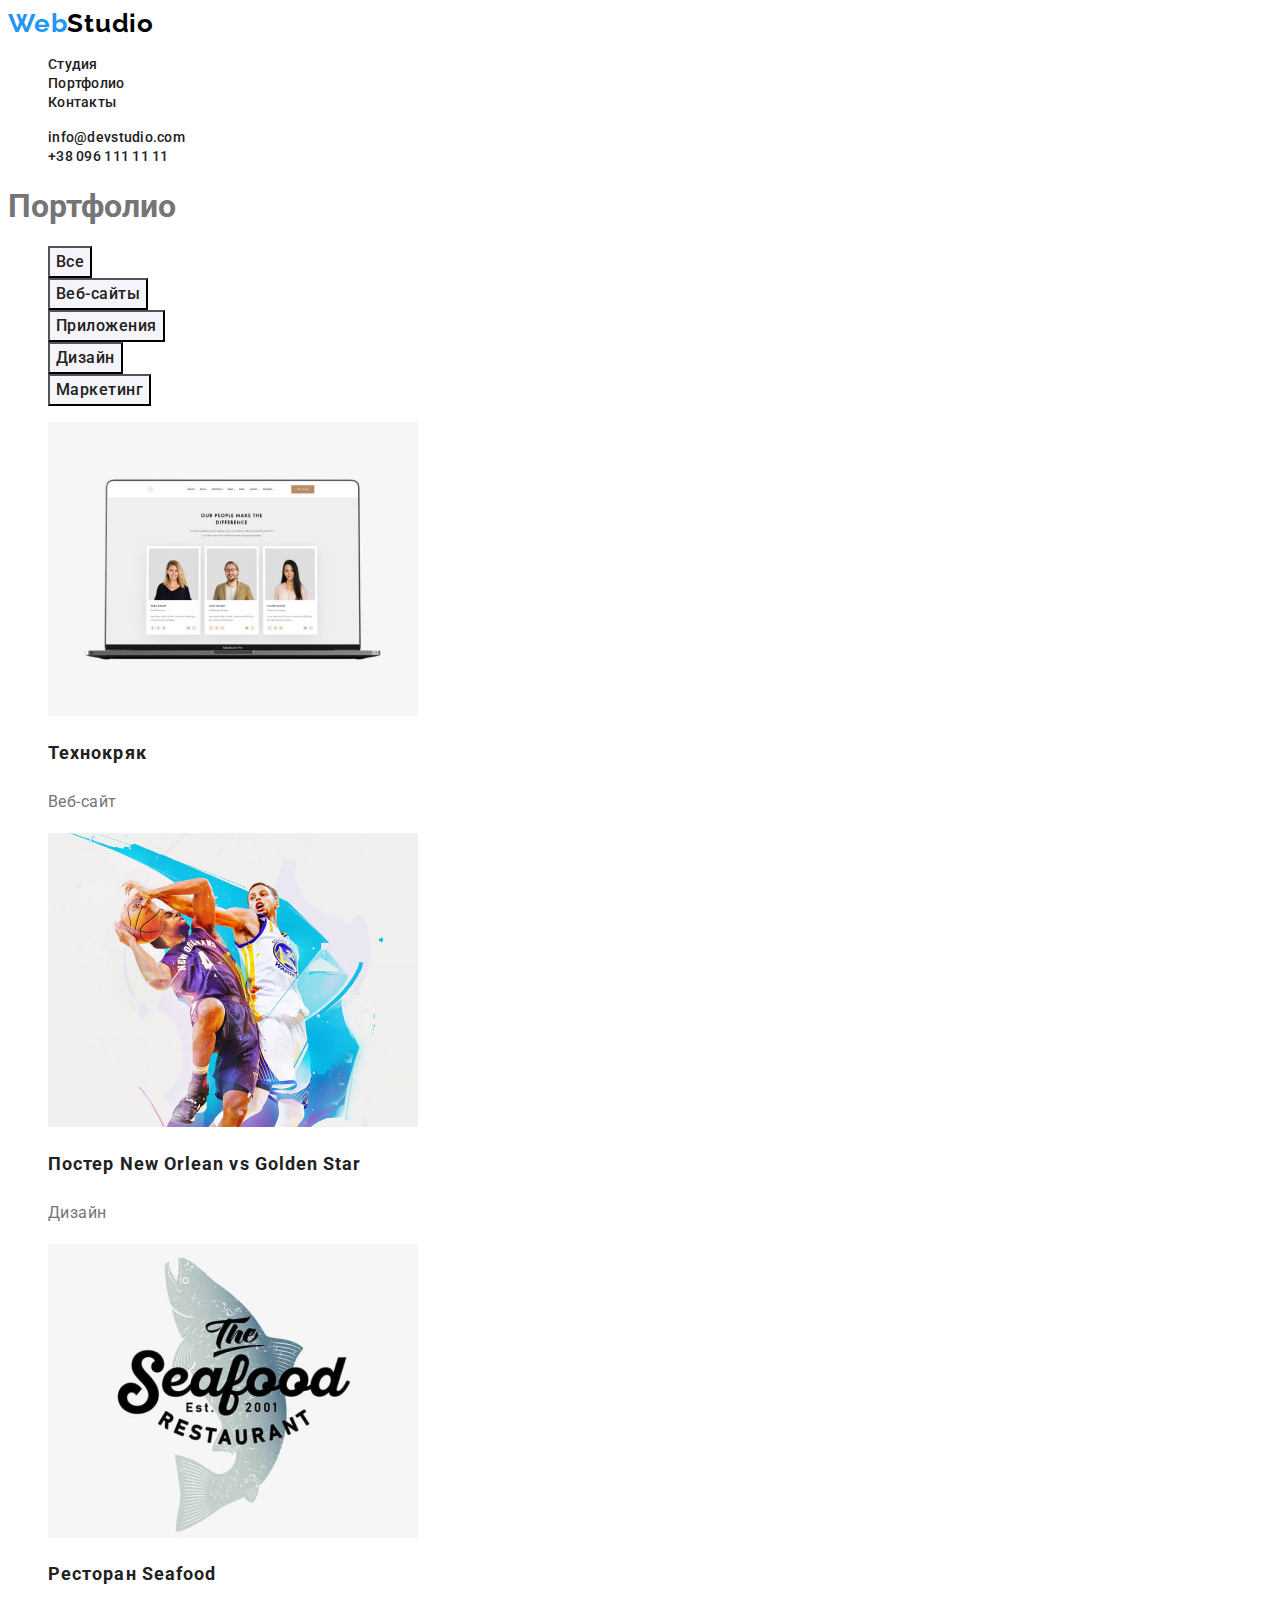
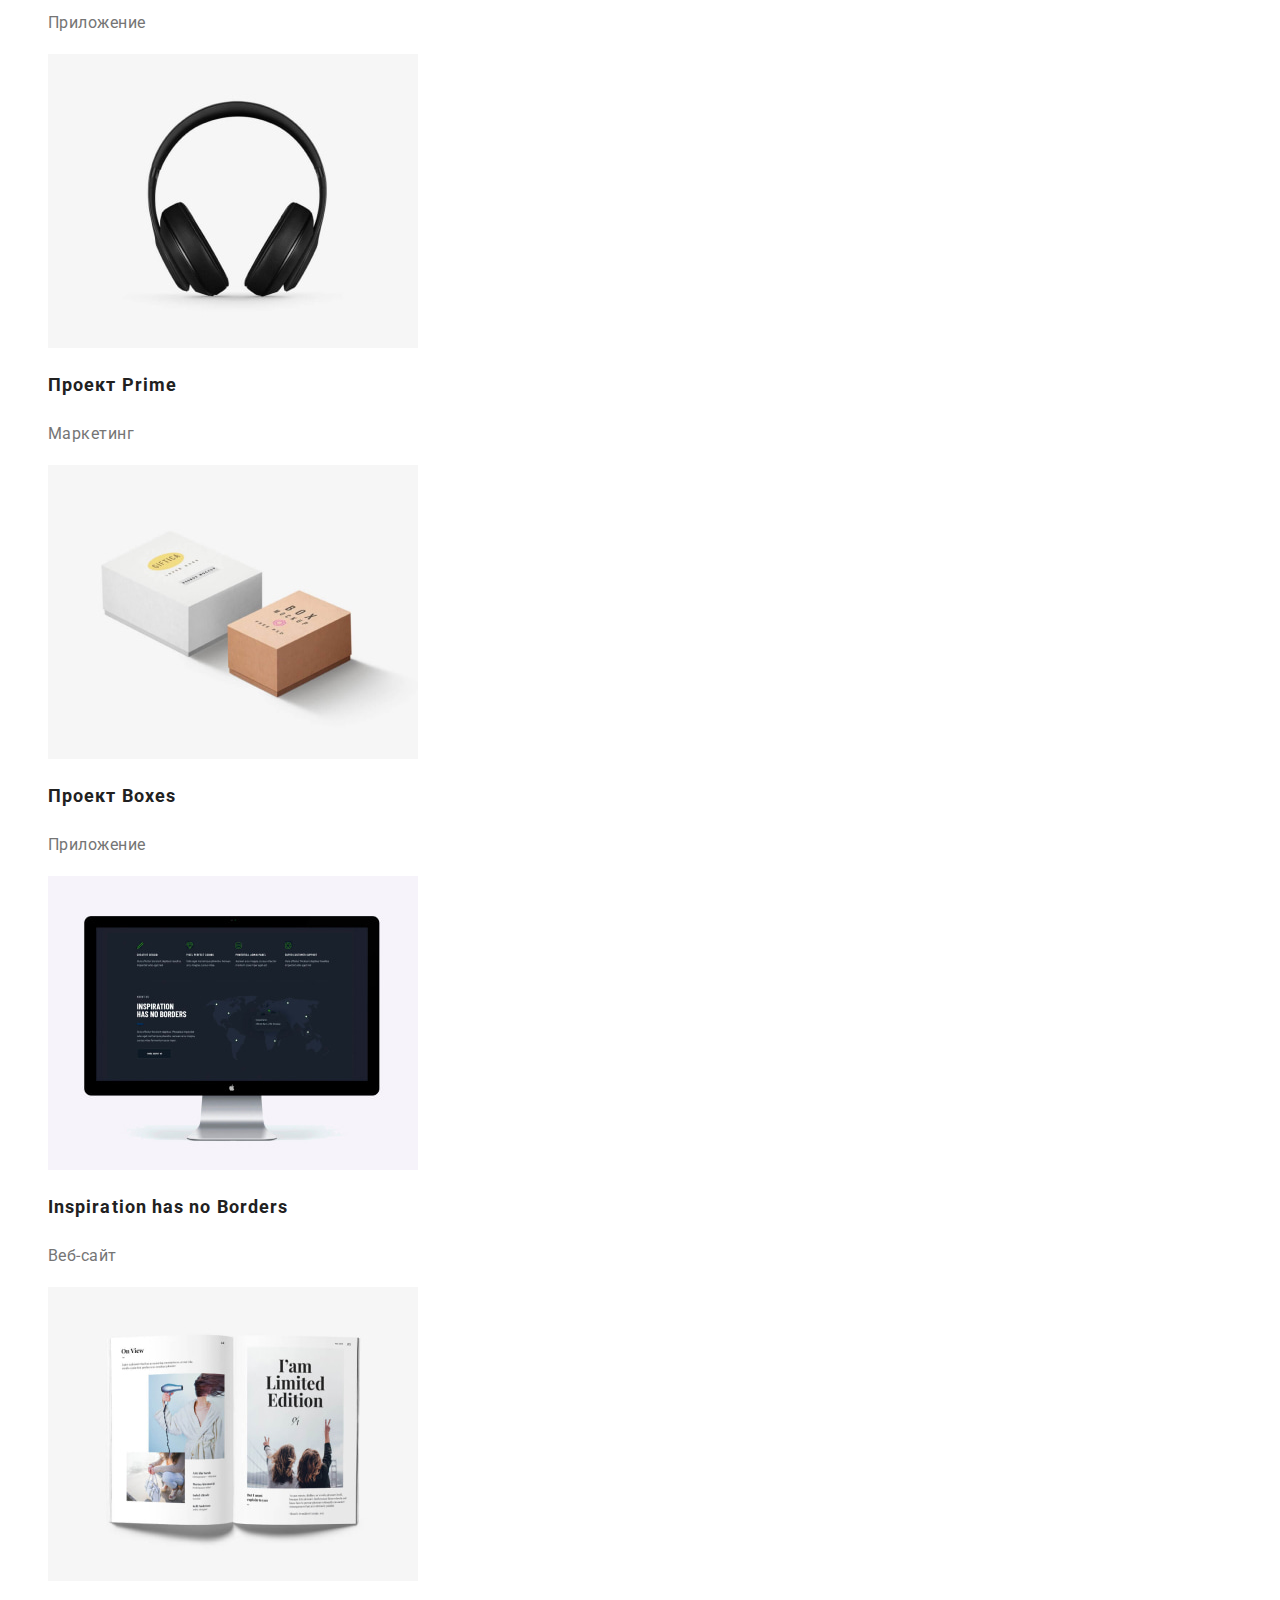
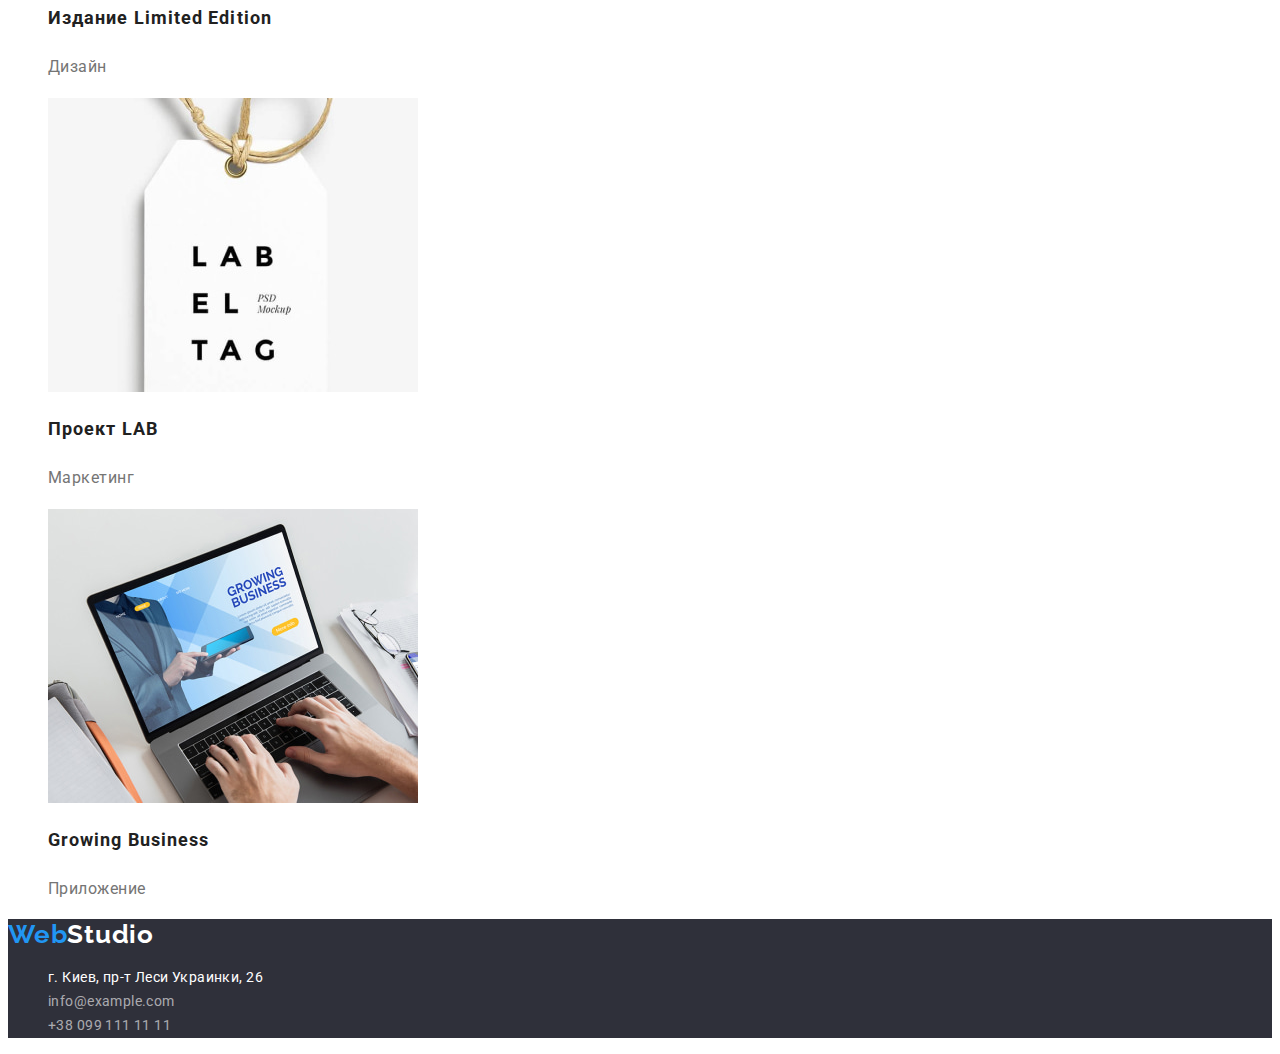
==== commit fbbcefcd: "Добавляет оформление текста страницы Портфолио, исправляет ошибки" ====
--- a/portfolio.html
+++ b/portfolio.html
@@ -21,19 +21,23 @@
         >
         <ul class="site-nav">
           <li>
-            <a href="index.html">Студия</a>
+            <a href="index.html" class="link">Студия</a>
           </li>
-          <li><a href="portfolio.html">Портфолио</a></li>
-          <li><a href="">Контакты</a></li>
+          <li><a href="portfolio.html" class="link">Портфолио</a></li>
+          <li><a href="" class="link">Контакты</a></li>
         </ul>
       </nav>
       <ul class="contacts">
-        <li><a href="mailto:info@devstudio.com">info@devstudio.com</a></li>
-        <li><a href="tel:+380961111111">+38 096 111 11 11</a></li>
+        <li>
+          <a href="mailto:info@devstudio.com" class="link"
+            >info@devstudio.com</a
+          >
+        </li>
+        <li><a href="tel:+380961111111" class="link">+38 096 111 11 11</a></li>
       </ul>
     </header>
     <main>
-      <h1>Портфолио</h1>
+      <h1 class="invisible-header">Портфолио</h1>
       <ul>
         <li><button type="button" class="filter">Все</button></li>
         <li><button type="button" class="filter">Веб-сайты</button></li>
@@ -41,71 +45,88 @@
         <li><button type="button" class="filter">Дизайн</button></li>
         <li><button type="button" class="filter">Маркетинг</button></li>
       </ul>
-      <ul>
+      <ul class="work-examples">
         <li>
           <a href="">
             <img src="images/02-01.jpg" alt="Web-разработка" width="370" />
-            <h2>Технокряк</h2>
-            <p>Веб-сайт</p>
+            <h2 class="section-header">Технокряк</h2>
+            <p class="section-text">Веб-сайт</p>
           </a>
+        </li>
+        <li>
           <a href="">
             <img src="images/02-02.jpg" alt="Web-дизайн" width="370" />
-            <h2>Постер New Orlean vs Golden Star</h2>
-            <p>Дизайн</p>
+            <h2 class="section-header">Постер New Orlean vs Golden Star</h2>
+            <p class="section-text">Дизайн</p>
           </a>
+        </li>
+        <li>
           <a href="">
             <img
               src="images/02-03.jpg"
               alt="Разработка приложений"
               width="370"
             />
-            <h2>Ресторан Seafood</h2>
-            <p>Приложение</p>
+            <h2 class="section-header">Ресторан Seafood</h2>
+            <p class="section-text">Приложение</p>
           </a>
+        </li>
+        <li>
           <a href="">
             <img src="images/02-04.jpg" alt="Web-маркетинг" width="370" />
-            <h2>Проект Prime</h2>
-            <p>Маркетинг</p>
+            <h2 class="section-header">Проект Prime</h2>
+            <p class="section-text">Маркетинг</p>
           </a>
+        </li>
+        <li>
           <a href="">
             <img
               src="images/02-05.jpg"
               alt="Разработка приложений"
               width="370"
             />
-            <h2>Проект Boxes</h2>
-            <p>Приложение</p>
+            <h2 class="section-header">Проект Boxes</h2>
+            <p class="section-text">Приложение</p>
           </a>
+        </li>
+        <li>
           <a href="">
             <img src="images/02-06.jpg" alt="Web-разработка" width="370" />
-            <h2>Inspiration has no Borders</h2>
-            <p>Веб-сайт</p>
+            <h2 class="section-header">Inspiration has no Borders</h2>
+            <p class="section-text">Веб-сайт</p>
           </a>
+        </li>
+        <li>
           <a href="">
             <img src="images/02-07.jpg" alt="Web-дизайн" width="370" />
-            <h2>Издание Limited Edition</h2>
-            <p>Дизайн</p>
+            <h2 class="section-header">Издание Limited Edition</h2>
+            <p class="section-text">Дизайн</p>
           </a>
+        </li>
+        <li>
           <a href="">
             <img src="images/02-08.jpg" alt="Web-маркетинг" width="370" />
-            <h2>Проект LAB</h2>
-            <p>Маркетинг</p>
+            <h2 class="section-header">Проект LAB</h2>
+            <p class="section-text">Маркетинг</p>
           </a>
+        </li>
+        <li>
           <a href="">
             <img
               src="images/02-09.jpg"
               alt="Разработка приложений"
               width="370"
             />
-            <h2>Growing Business</h2>
-            <p>Приложение</p>
+            <h2 class="section-header">Growing Business</h2>
+            <p class="section-text">Приложение</p>
           </a>
         </li>
       </ul>
     </main>
     <footer class="page-footer">
       <a class="logo" href="index.html" lang="en"
-        ><span class="logo-color">Web</span>Studio</a
+        ><span class="logo-color">Web</span
+        ><span class="footer-logo-color">Studio</span></a
       >
       <address>
         <ul>
@@ -117,12 +138,12 @@
             >
           </li>
           <li>
-            <a href="mailto:info@example.com" lang="en" class="link"
+            <a href="mailto:info@example.com" lang="en" class="mail"
               >info@example.com</a
             >
           </li>
           <li>
-            <a href="tel:+380991111111" class="link">+38 099 111 11 11</a>
+            <a href="tel:+380991111111" class="phone">+38 099 111 11 11</a>
           </li>
         </ul>
       </address>
--- a/css/styles.css
+++ b/css/styles.css
@@ -7,6 +7,7 @@
   --main-bg-color: #ffffff;
   --second-bg-color: #2f303a;
   --third-bg-color: #f5f4fa;
+  --logo-header-color: #000000;
   --filters-btn-color: #f5f4fa;
   --accent-color: #2196f3;
   --accent-order-color: #188ce8;
@@ -34,9 +35,9 @@
   font-family: "Raleway", sans-serif;
   font-weight: 700;
   font-size: 26px;
-  line-height: 1.38;
+  line-height: 1.17;
   letter-spacing: 0.03em;
-  color: var(--second-text-color);
+  color: var(--logo-header-color);
 }
 
 .logo-color,
@@ -46,8 +47,10 @@
 .contacts .link:focus,
 .map-link:hover,
 .map-link:focus,
-.page-footer .link:hover,
-.page-footer .link:focus {
+.mail:hover,
+.mail:focus,
+.phone:hover,
+.phone:focus {
   color: var(--accent-color);
 }
 
@@ -134,10 +137,6 @@
   background-color: var(--third-bg-color);
 }
 
-.page-footer .link {
-  color: var(--footer-link-color);
-}
-
 .footer-logo-color,
 .map-link,
 .filter:hover,
@@ -145,7 +144,25 @@
   color: var(--third-text-color);
 }
 
+.map-link,
+.mail,
+.phone {
+  font-style: normal;
+  font-size: 14px;
+  line-height: 1.71;
+  letter-spacing: 0.03em;
+}
+
+.mail,
+.phone {
+  color: var(--footer-link-color);
+}
+
 .filter {
+  font-weight: 500;
+  font-size: 16px;
+  line-height: 1.62;
+  letter-spacing: 0.03em;
   color: var(--second-text-color);
   background-color: var(--filters-btn-color);
 }
@@ -154,3 +171,17 @@
 .filter:focus {
   background-color: var(--accent-color);
 }
+
+.work-examples .section-header {
+  font-size: 18px;
+  line-height: 2;
+  letter-spacing: 0.06em;
+  color: var(--second-text-color);
+}
+
+.work-examples .section-text {
+  font-size: 16px;
+  line-height: 1.87;
+  letter-spacing: 0.03em;
+  color: var(--main-text-color);
+}
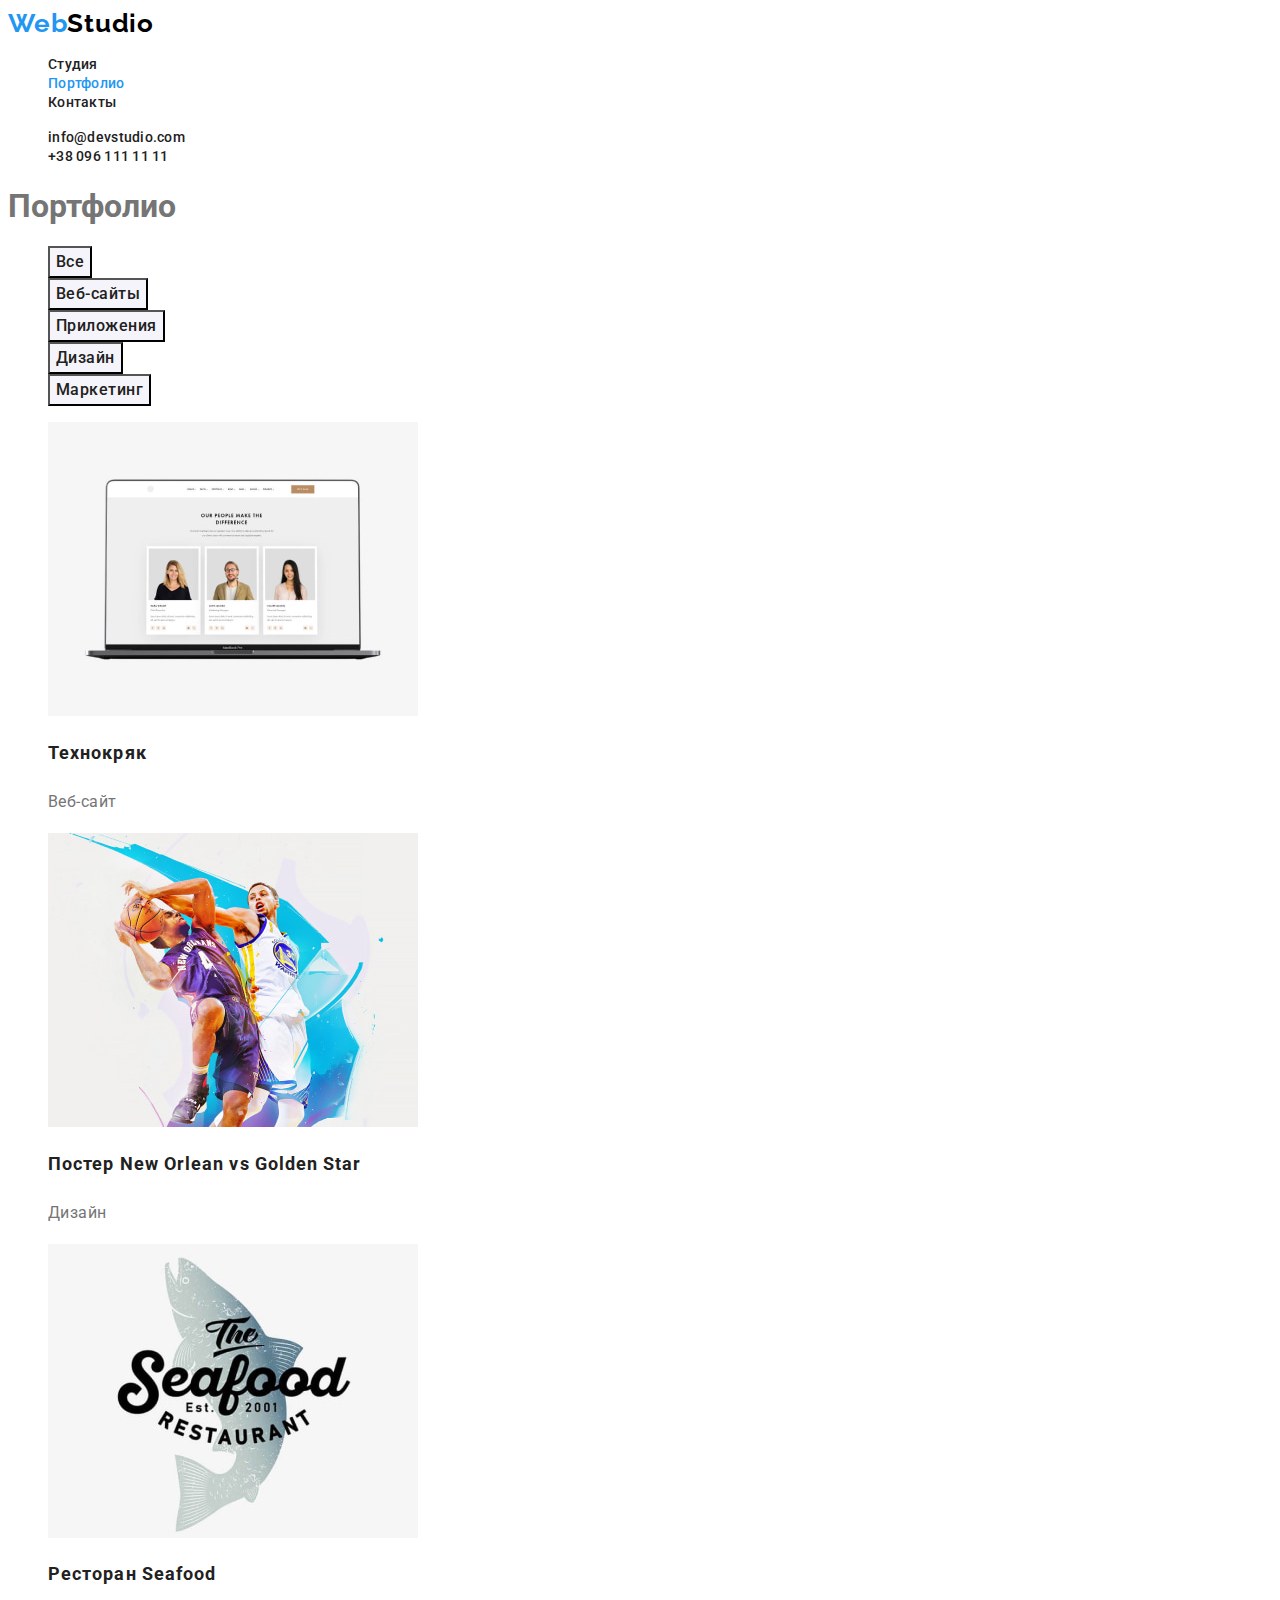
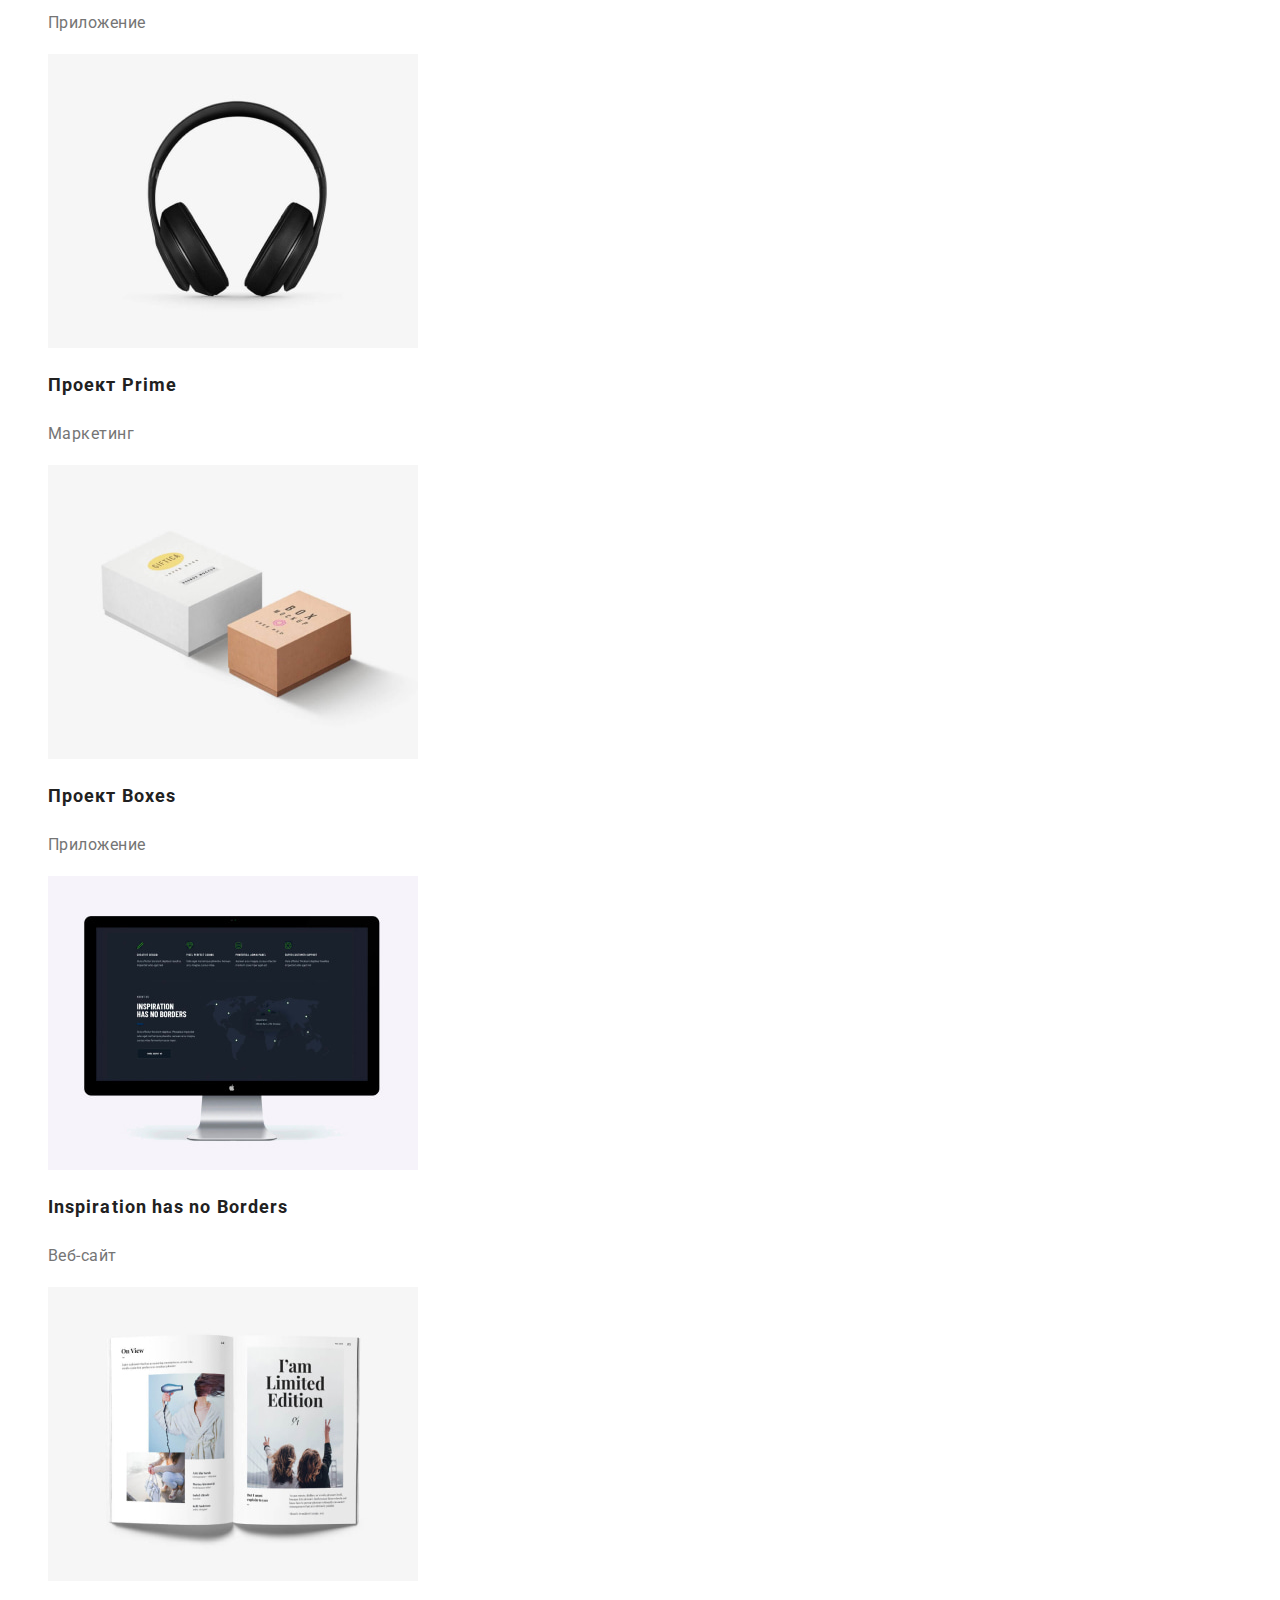
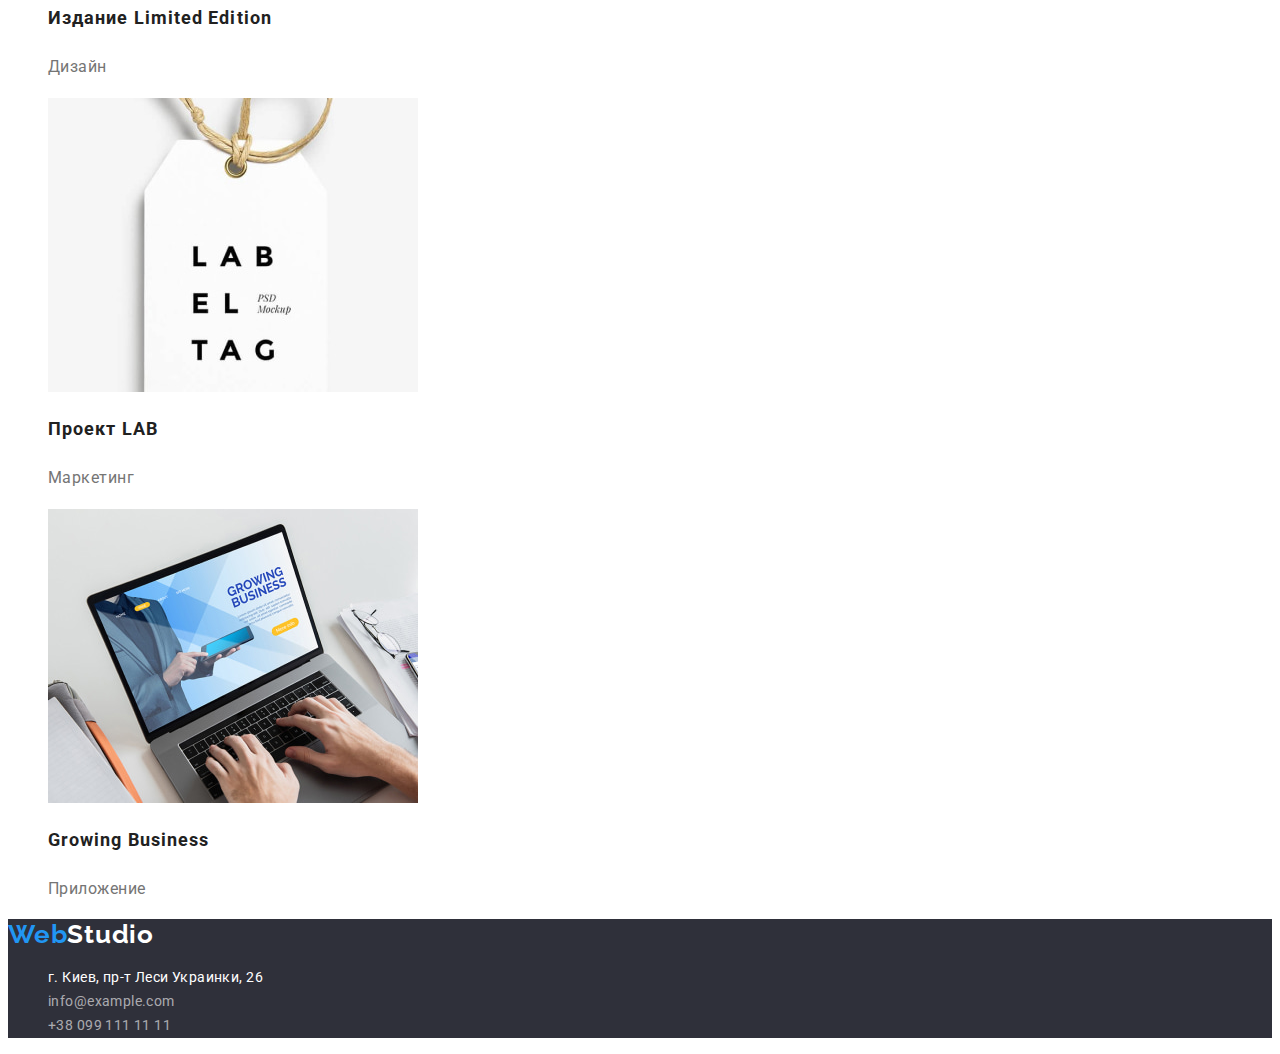
==== commit 70d32072: "Исправляет замечания" ====
--- a/portfolio.html
+++ b/portfolio.html
@@ -23,7 +23,7 @@
           <li>
             <a href="index.html" class="link">Студия</a>
           </li>
-          <li><a href="portfolio.html" class="link">Портфолио</a></li>
+          <li><a href="portfolio.html" class="link current">Портфолио</a></li>
           <li><a href="" class="link">Контакты</a></li>
         </ul>
       </nav>
@@ -37,91 +37,93 @@
       </ul>
     </header>
     <main>
-      <h1 class="invisible-header">Портфолио</h1>
-      <ul>
-        <li><button type="button" class="filter">Все</button></li>
-        <li><button type="button" class="filter">Веб-сайты</button></li>
-        <li><button type="button" class="filter">Приложения</button></li>
-        <li><button type="button" class="filter">Дизайн</button></li>
-        <li><button type="button" class="filter">Маркетинг</button></li>
-      </ul>
-      <ul class="work-examples">
-        <li>
-          <a href="">
-            <img src="images/02-01.jpg" alt="Web-разработка" width="370" />
-            <h2 class="section-header">Технокряк</h2>
-            <p class="section-text">Веб-сайт</p>
-          </a>
-        </li>
-        <li>
-          <a href="">
-            <img src="images/02-02.jpg" alt="Web-дизайн" width="370" />
-            <h2 class="section-header">Постер New Orlean vs Golden Star</h2>
-            <p class="section-text">Дизайн</p>
-          </a>
-        </li>
-        <li>
-          <a href="">
-            <img
-              src="images/02-03.jpg"
-              alt="Разработка приложений"
-              width="370"
-            />
-            <h2 class="section-header">Ресторан Seafood</h2>
-            <p class="section-text">Приложение</p>
-          </a>
-        </li>
-        <li>
-          <a href="">
-            <img src="images/02-04.jpg" alt="Web-маркетинг" width="370" />
-            <h2 class="section-header">Проект Prime</h2>
-            <p class="section-text">Маркетинг</p>
-          </a>
-        </li>
-        <li>
-          <a href="">
-            <img
-              src="images/02-05.jpg"
-              alt="Разработка приложений"
-              width="370"
-            />
-            <h2 class="section-header">Проект Boxes</h2>
-            <p class="section-text">Приложение</p>
-          </a>
-        </li>
-        <li>
-          <a href="">
-            <img src="images/02-06.jpg" alt="Web-разработка" width="370" />
-            <h2 class="section-header">Inspiration has no Borders</h2>
-            <p class="section-text">Веб-сайт</p>
-          </a>
-        </li>
-        <li>
-          <a href="">
-            <img src="images/02-07.jpg" alt="Web-дизайн" width="370" />
-            <h2 class="section-header">Издание Limited Edition</h2>
-            <p class="section-text">Дизайн</p>
-          </a>
-        </li>
-        <li>
-          <a href="">
-            <img src="images/02-08.jpg" alt="Web-маркетинг" width="370" />
-            <h2 class="section-header">Проект LAB</h2>
-            <p class="section-text">Маркетинг</p>
-          </a>
-        </li>
-        <li>
-          <a href="">
-            <img
-              src="images/02-09.jpg"
-              alt="Разработка приложений"
-              width="370"
-            />
-            <h2 class="section-header">Growing Business</h2>
-            <p class="section-text">Приложение</p>
-          </a>
-        </li>
-      </ul>
+      <section>
+        <h1 class="invisible-header">Портфолио</h1>
+        <ul>
+          <li><button type="button" class="filter">Все</button></li>
+          <li><button type="button" class="filter">Веб-сайты</button></li>
+          <li><button type="button" class="filter">Приложения</button></li>
+          <li><button type="button" class="filter">Дизайн</button></li>
+          <li><button type="button" class="filter">Маркетинг</button></li>
+        </ul>
+        <ul class="work-examples">
+          <li>
+            <a href="">
+              <img src="images/02-01.jpg" alt="Web-разработка" width="370" />
+              <h2 class="section-header">Технокряк</h2>
+              <p class="section-text">Веб-сайт</p>
+            </a>
+          </li>
+          <li>
+            <a href="">
+              <img src="images/02-02.jpg" alt="Web-дизайн" width="370" />
+              <h2 class="section-header">Постер New Orlean vs Golden Star</h2>
+              <p class="section-text">Дизайн</p>
+            </a>
+          </li>
+          <li>
+            <a href="">
+              <img
+                src="images/02-03.jpg"
+                alt="Разработка приложений"
+                width="370"
+              />
+              <h2 class="section-header">Ресторан Seafood</h2>
+              <p class="section-text">Приложение</p>
+            </a>
+          </li>
+          <li>
+            <a href="">
+              <img src="images/02-04.jpg" alt="Web-маркетинг" width="370" />
+              <h2 class="section-header">Проект Prime</h2>
+              <p class="section-text">Маркетинг</p>
+            </a>
+          </li>
+          <li>
+            <a href="">
+              <img
+                src="images/02-05.jpg"
+                alt="Разработка приложений"
+                width="370"
+              />
+              <h2 class="section-header">Проект Boxes</h2>
+              <p class="section-text">Приложение</p>
+            </a>
+          </li>
+          <li>
+            <a href="">
+              <img src="images/02-06.jpg" alt="Web-разработка" width="370" />
+              <h2 class="section-header">Inspiration has no Borders</h2>
+              <p class="section-text">Веб-сайт</p>
+            </a>
+          </li>
+          <li>
+            <a href="">
+              <img src="images/02-07.jpg" alt="Web-дизайн" width="370" />
+              <h2 class="section-header">Издание Limited Edition</h2>
+              <p class="section-text">Дизайн</p>
+            </a>
+          </li>
+          <li>
+            <a href="">
+              <img src="images/02-08.jpg" alt="Web-маркетинг" width="370" />
+              <h2 class="section-header">Проект LAB</h2>
+              <p class="section-text">Маркетинг</p>
+            </a>
+          </li>
+          <li>
+            <a href="">
+              <img
+                src="images/02-09.jpg"
+                alt="Разработка приложений"
+                width="370"
+              />
+              <h2 class="section-header">Growing Business</h2>
+              <p class="section-text">Приложение</p>
+            </a>
+          </li>
+        </ul>
+      </section>
     </main>
     <footer class="page-footer">
       <a class="logo" href="index.html" lang="en"
--- a/css/styles.css
+++ b/css/styles.css
@@ -41,6 +41,7 @@
 }
 
 .logo-color,
+.site-nav .link.current,
 .site-nav .link:hover,
 .site-nav .link:focus,
 .contacts .link:hover,
